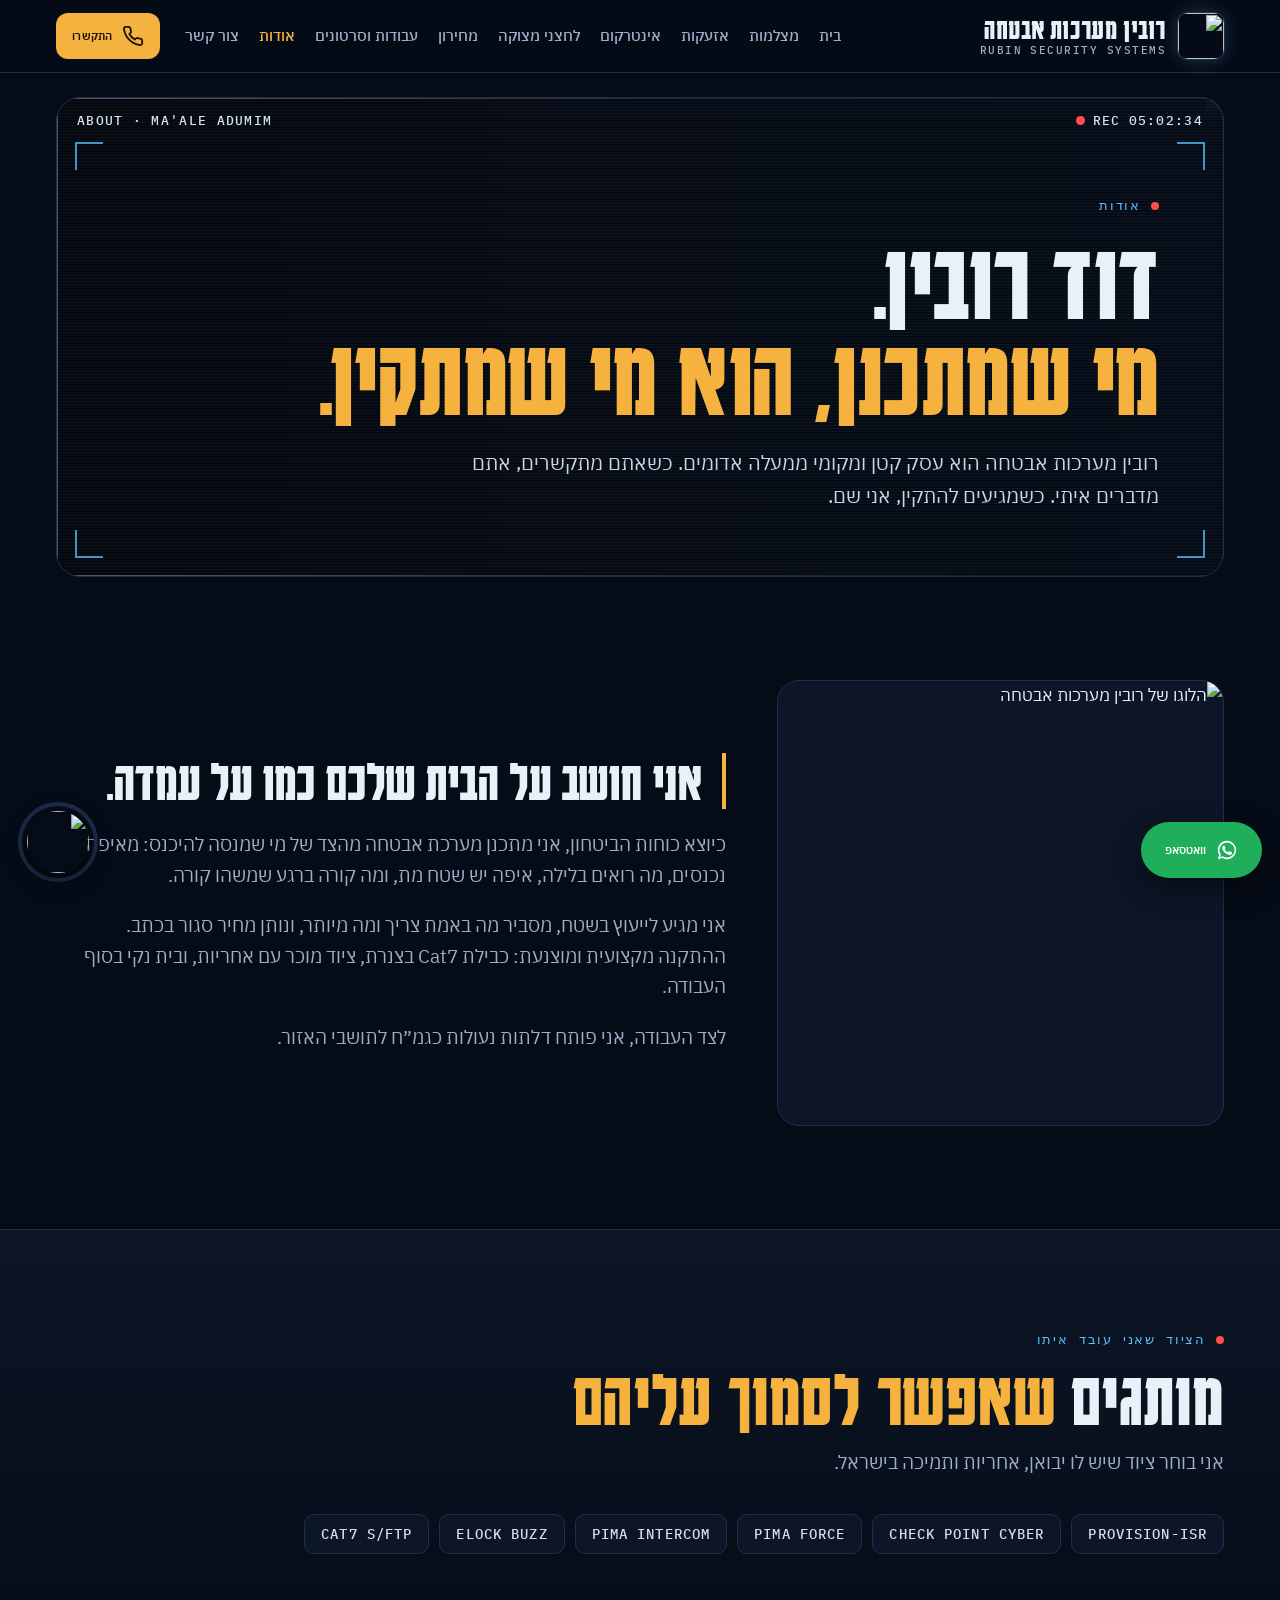
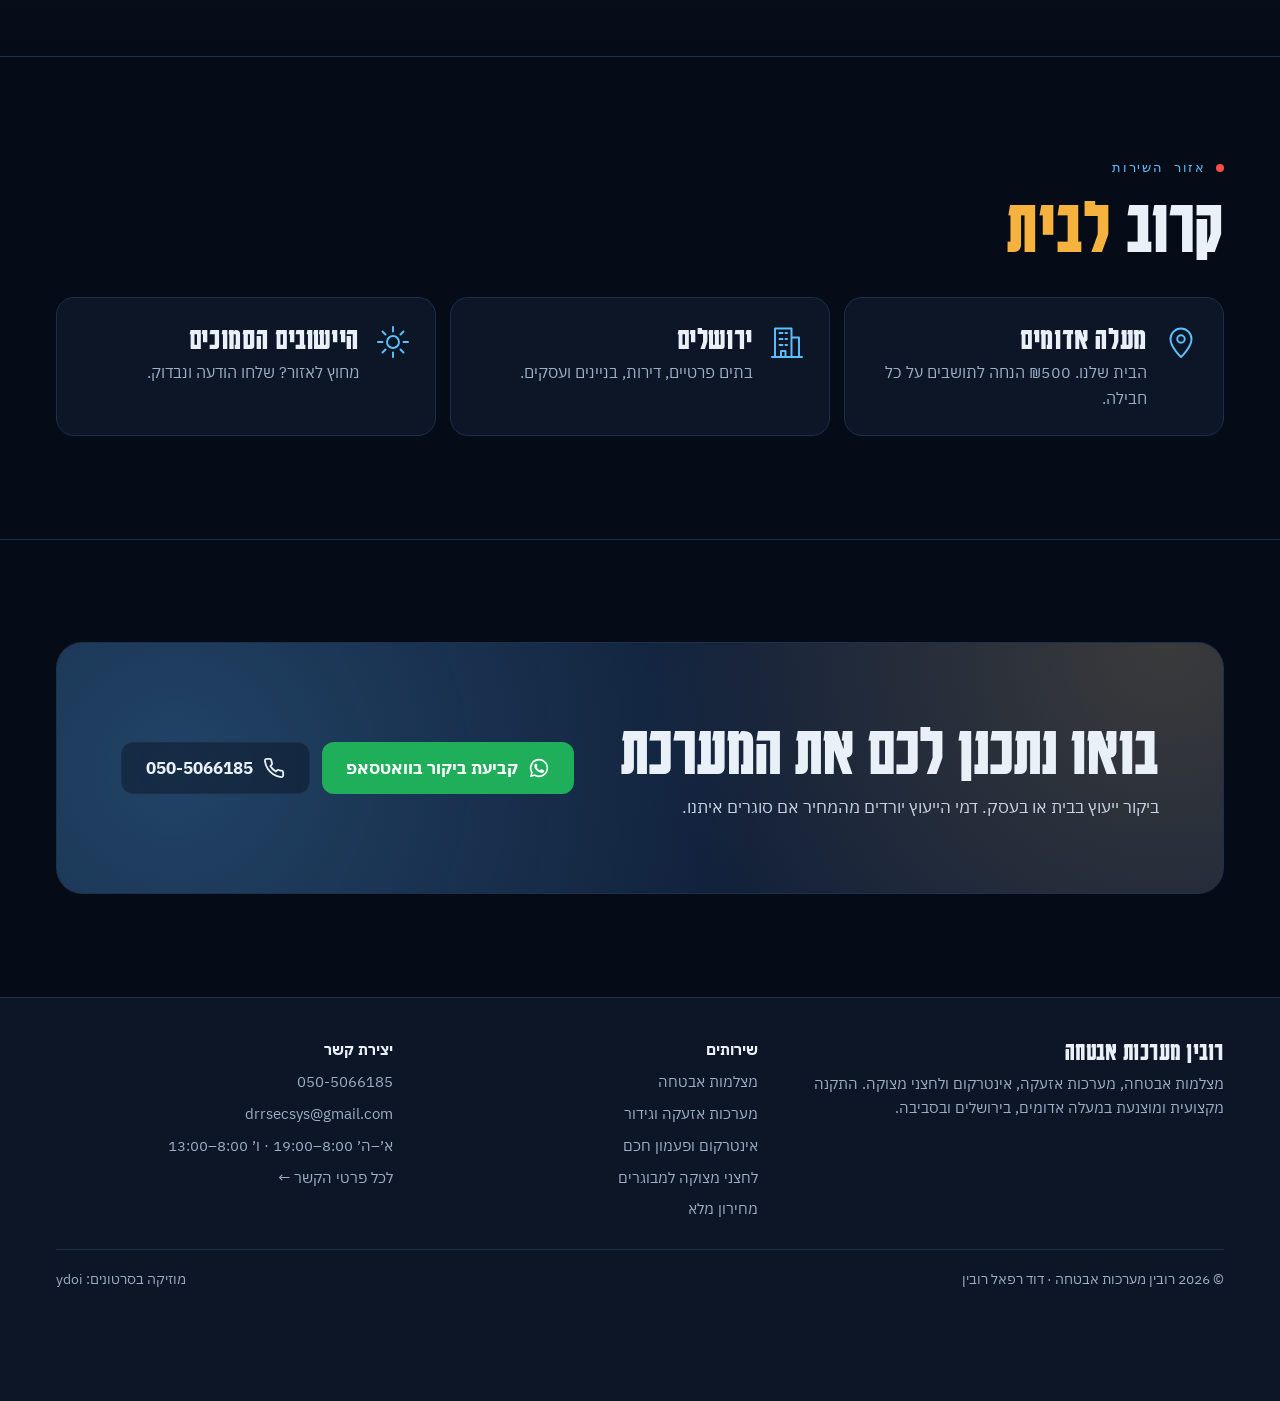
==== about.html @ 1e8c10e2 "New full website: 9 pages" ====
<!doctype html>
<html lang="he" dir="rtl">
<head>
<meta charset="utf-8">
<meta name="viewport" content="width=device-width,initial-scale=1,viewport-fit=cover">
<title>אודות | רובין מערכות אבטחה</title>
<meta name="claude:viewport-fit-sides" content="cover">
<meta name="description" content="דוד רפאל רובין, יוצא כוחות הביטחון, מתכנן ומתקין מערכות אבטחה במעלה אדומים, בירושלים ובסביבה. התקנה מקצועית ומוצנעת עם ציוד Provision-ISR ו־PIMA.">
<link rel="canonical" href="https://rubinsecuritysystems.com/about.html">
<link rel="icon" href="media/logo.jpg" type="image/jpeg"><link rel="apple-touch-icon" href="media/logo.jpg">
<meta name="theme-color" content="#060C17">
<meta property="og:type" content="website"><meta property="og:locale" content="he_IL"><meta property="og:site_name" content="רובין מערכות אבטחה">
<meta property="og:title" content="אודות | רובין מערכות אבטחה"><meta property="og:description" content="דוד רפאל רובין, יוצא כוחות הביטחון, מתכנן ומתקין מערכות אבטחה במעלה אדומים, בירושלים ובסביבה. התקנה מקצועית ומוצנעת עם ציוד Provision-ISR ו־PIMA."><meta property="og:url" content="https://rubinsecuritysystems.com/about.html"><meta property="og:image" content="https://rubinsecuritysystems.com/media/logo.jpg">

<link rel="preconnect" href="https://fonts.googleapis.com"><link rel="preconnect" href="https://fonts.gstatic.com" crossorigin><link rel="stylesheet" href="https://fonts.googleapis.com/css2?family=Karantina:wght@400;700&family=IBM+Plex+Sans+Hebrew:wght@400;500;700&family=IBM+Plex+Mono:wght@500&display=swap">
<link rel="stylesheet" href="style.css">
</head>
<body>
<svg width="0" height="0" style="position:absolute" aria-hidden="true"><defs>
<symbol id="i-wa" viewBox="0 0 24 24"><path fill="currentColor" d="M12 2a10 10 0 0 0-8.6 15.1L2 22l5-1.3A10 10 0 1 0 12 2zm0 18.2a8.2 8.2 0 0 1-4.2-1.2l-.3-.2-3 .8.8-2.9-.2-.3A8.2 8.2 0 1 1 12 20.2zm4.5-6.1c-.2-.1-1.5-.7-1.7-.8s-.4-.1-.6.1-.7.8-.8 1-.3.2-.5.1a6.7 6.7 0 0 1-3.3-2.9c-.3-.4.2-.4.7-1.4a.5.5 0 0 0 0-.5l-.8-1.9c-.2-.5-.4-.4-.6-.4h-.5a1 1 0 0 0-.7.3 3 3 0 0 0-.9 2.2 5.2 5.2 0 0 0 1.1 2.8 11.9 11.9 0 0 0 4.6 4c1.7.7 2.4.8 3.2.7a2.8 2.8 0 0 0 1.8-1.3 2.3 2.3 0 0 0 .2-1.3c-.1-.1-.2-.2-.5-.3z"/></symbol>
<symbol id="i-phone" viewBox="0 0 24 24"><path fill="none" stroke="currentColor" stroke-width="2" stroke-linecap="round" stroke-linejoin="round" d="M22 16.9v3a2 2 0 0 1-2.2 2 19.8 19.8 0 0 1-8.6-3.1 19.5 19.5 0 0 1-6-6A19.8 19.8 0 0 1 2.1 4.2 2 2 0 0 1 4.1 2h3a2 2 0 0 1 2 1.7c.1 1 .4 1.9.7 2.8a2 2 0 0 1-.5 2.1L8 9.9a16 16 0 0 0 6 6l1.3-1.3a2 2 0 0 1 2.1-.4c.9.3 1.8.6 2.8.7a2 2 0 0 1 1.7 2z"/></symbol>
<symbol id="i-menu" viewBox="0 0 24 24"><path fill="none" stroke="currentColor" stroke-width="2.2" stroke-linecap="round" d="M4 7h16M4 12h16M4 17h16"/></symbol>
<symbol id="i-play" viewBox="0 0 24 24"><path fill="currentColor" d="M7 4.5v15a1 1 0 0 0 1.5.9l12-7.5a1 1 0 0 0 0-1.7l-12-7.5A1 1 0 0 0 7 4.5z"/></symbol>
<symbol id="i-cam" viewBox="0 0 48 48"><g fill="none" stroke="currentColor" stroke-width="2.6" stroke-linecap="round" stroke-linejoin="round"><path d="M6 14l26-7 3 11-26 7z"/><circle cx="29" cy="13" r="3"/><path d="M15 23l3 9h-8M10 32v8"/><path d="M35 16l7-2v8l-6 1"/></g></symbol>
<symbol id="i-alarm" viewBox="0 0 48 48"><g fill="none" stroke="currentColor" stroke-width="2.6" stroke-linecap="round" stroke-linejoin="round"><path d="M24 5l15 6v10c0 9-6.5 16-15 20-8.5-4-15-11-15-20V11z"/><path d="M24 16v10"/><circle cx="24" cy="32" r="1.3" fill="currentColor"/></g></symbol>
<symbol id="i-intercom" viewBox="0 0 48 48"><g fill="none" stroke="currentColor" stroke-width="2.6" stroke-linecap="round" stroke-linejoin="round"><rect x="12" y="5" width="24" height="38" rx="4"/><circle cx="24" cy="16" r="5"/><path d="M18 30h12M18 35h12"/></g></symbol>
<symbol id="i-heart" viewBox="0 0 48 48"><g fill="none" stroke="currentColor" stroke-width="2.6" stroke-linecap="round" stroke-linejoin="round"><path d="M24 42s-15-8.5-15-20a8 8 0 0 1 15-4 8 8 0 0 1 15 4c0 11.5-15 20-15 20z"/><path d="M12 25h7l3-5 4 9 3-4h7"/></g></symbol>
<symbol id="i-lock" viewBox="0 0 48 48"><g fill="none" stroke="currentColor" stroke-width="2.6" stroke-linecap="round" stroke-linejoin="round"><rect x="9" y="21" width="30" height="22" rx="4"/><path d="M15 21v-6a9 9 0 0 1 18 0v6"/><circle cx="24" cy="31" r="3"/><path d="M24 34v4"/></g></symbol>
<symbol id="i-rack" viewBox="0 0 48 48"><g fill="none" stroke="currentColor" stroke-width="2.6" stroke-linecap="round" stroke-linejoin="round"><rect x="8" y="5" width="32" height="38" rx="3"/><path d="M8 17h32M8 29h32"/><circle cx="14" cy="11" r="1.4" fill="currentColor"/><circle cx="14" cy="23" r="1.4" fill="currentColor"/><path d="M20 11h14M20 23h14M14 36h20"/></g></symbol>
<symbol id="i-bolt" viewBox="0 0 48 48"><g fill="none" stroke="currentColor" stroke-width="2.6" stroke-linecap="round" stroke-linejoin="round"><rect x="7" y="12" width="34" height="26" rx="4"/><path d="M26 16l-6 10h8l-6 10"/></g></symbol>
<symbol id="i-watch" viewBox="0 0 48 48"><g fill="none" stroke="currentColor" stroke-width="2.6" stroke-linecap="round" stroke-linejoin="round"><rect x="13" y="13" width="22" height="22" rx="6"/><path d="M17 13l2-9h10l2 9M17 35l2 9h10l2-9"/><circle cx="24" cy="24" r="4" fill="currentColor"/></g></symbol>
<symbol id="i-btn" viewBox="0 0 48 48"><g fill="none" stroke="currentColor" stroke-width="2.6" stroke-linecap="round"><circle cx="24" cy="24" r="18"/><circle cx="24" cy="24" r="9" fill="currentColor"/></g></symbol>
<symbol id="i-check" viewBox="0 0 48 48"><g fill="none" stroke="currentColor" stroke-width="2.6" stroke-linecap="round" stroke-linejoin="round"><path d="M24 5l15 6v10c0 9-6.5 16-15 20-8.5-4-15-11-15-20V11z"/><path d="M17 24l5 5 9-10"/></g></symbol>
<symbol id="i-cable" viewBox="0 0 48 48"><g fill="none" stroke="currentColor" stroke-width="2.6" stroke-linecap="round" stroke-linejoin="round"><path d="M6 36c10 0 8-24 18-24s8 24 18 24"/><rect x="2" y="32" width="8" height="8" rx="1.5"/><rect x="38" y="32" width="8" height="8" rx="1.5"/></g></symbol>
<symbol id="i-eye" viewBox="0 0 48 48"><g fill="none" stroke="currentColor" stroke-width="2.6" stroke-linecap="round" stroke-linejoin="round"><path d="M3 24s8-14 21-14 21 14 21 14-8 14-21 14S3 24 3 24z"/><circle cx="24" cy="24" r="6"/></g></symbol>
<symbol id="i-sun" viewBox="0 0 48 48"><g fill="none" stroke="currentColor" stroke-width="2.6" stroke-linecap="round" stroke-linejoin="round"><circle cx="24" cy="24" r="8"/><path d="M24 4v6M24 38v6M4 24h6M38 24h6M10 10l4 4M34 34l4 4M10 38l4-4M34 14l4-4"/></g></symbol>
<symbol id="i-beam" viewBox="0 0 48 48"><g fill="none" stroke="currentColor" stroke-width="2.6" stroke-linecap="round" stroke-linejoin="round"><rect x="4" y="10" width="8" height="28" rx="2"/><rect x="36" y="10" width="8" height="28" rx="2"/><path d="M12 18h24M12 30h24" stroke-dasharray="3 4"/></g></symbol>
<symbol id="i-phoneapp" viewBox="0 0 48 48"><g fill="none" stroke="currentColor" stroke-width="2.6" stroke-linecap="round" stroke-linejoin="round"><rect x="13" y="4" width="22" height="40" rx="4"/><path d="M21 38h6"/><path d="M18 14h12v10H18z"/></g></symbol>
<symbol id="i-building" viewBox="0 0 48 48"><g fill="none" stroke="currentColor" stroke-width="2.6" stroke-linecap="round" stroke-linejoin="round"><path d="M8 44V6h22v38M30 18h10v26M4 44h40"/><path d="M14 12h4M22 12h2M14 20h4M22 20h2M14 28h4M22 28h2M16 44v-8h6v8"/></g></symbol>
<symbol id="i-tag" viewBox="0 0 48 48"><g fill="none" stroke="currentColor" stroke-width="2.6" stroke-linecap="round" stroke-linejoin="round"><path d="M42 26L26 42 6 22V6h16z"/><circle cx="15" cy="15" r="3"/></g></symbol>
<symbol id="i-pin" viewBox="0 0 48 48"><g fill="none" stroke="currentColor" stroke-width="2.6" stroke-linecap="round" stroke-linejoin="round"><path d="M24 44s14-13 14-24a14 14 0 0 0-28 0c0 11 14 24 14 24z"/><circle cx="24" cy="20" r="5"/></g></symbol>
</defs></svg>
<header class="top">
  <div class="wrap">
    <a class="brand" href="index.html" aria-label="רובין מערכות אבטחה, לדף הבית">
      <img src="media/logo.jpg" alt="" width="46" height="46">
      <span><b>רובין מערכות אבטחה</b><small>RUBIN SECURITY SYSTEMS</small></span>
    </a>
    <nav class="nav" aria-label="ניווט ראשי"><a href="index.html">בית</a><a href="cameras.html">מצלמות</a><a href="alarms.html">אזעקות</a><a href="intercom.html">אינטרקום</a><a href="elderly.html">לחצני מצוקה</a><a href="prices.html">מחירון</a><a href="gallery.html">עבודות וסרטונים</a><a href="about.html" aria-current="page">אודות</a><a href="contact.html">צור קשר</a></nav>
    <a class="btn btn-amber call" href="tel:+972505066185" aria-label="התקשרו 050-5066185"><svg aria-hidden="true"><use href="#i-phone"/></svg><span class="lbl">התקשרו</span> <span class="num ltr">050-5066185</span></a>
    <button type="button" class="menu-btn" id="menuBtn" aria-label="תפריט" aria-expanded="false" aria-controls="drawer"><svg aria-hidden="true"><use href="#i-menu"/></svg></button>
  </div>
</header>
<div class="drawer" id="drawer" hidden>
  <nav class="sheet" aria-label="תפריט">
    <button type="button" class="x" aria-label="סגירת התפריט">×</button>
    <a href="index.html">בית</a><a href="cameras.html">מצלמות</a><a href="alarms.html">אזעקות</a><a href="intercom.html">אינטרקום</a><a href="elderly.html">לחצני מצוקה</a><a href="prices.html">מחירון</a><a href="gallery.html">עבודות וסרטונים</a><a href="about.html" aria-current="page">אודות</a><a href="contact.html">צור קשר</a>
    <a class="btn btn-wa" href="https://wa.me/972505066185?text=%D7%A9%D7%9C%D7%95%D7%9D%20%D7%93%D7%95%D7%93%2C%20%D7%90%D7%A9%D7%9E%D7%97%20%D7%9C%D7%99%D7%99%D7%A2%D7%95%D7%A5%20%D7%9C%D7%92%D7%91%D7%99%20%D7%9E%D7%A2%D7%A8%D7%9B%D7%AA%20%D7%90%D7%91%D7%98%D7%97%D7%94" target="_blank" rel="noopener"><svg aria-hidden="true"><use href="#i-wa"/></svg>ייעוץ בוואטסאפ</a>
  </nav>
</div>
<main id="top">
<section class="hero page-hero"><div class="wrap"><div class="feed"><img class="bg" src="media/syn-yard-2.jpg" alt="" aria-hidden="true">
<div class="osd" aria-hidden="true"><span>ABOUT · MA'ALE ADUMIM</span><span class="r"><i></i>REC <span class="clock">--:--:--</span></span></div>
<span class="corner c1" aria-hidden="true"></span><span class="corner c2" aria-hidden="true"></span><span class="corner c3" aria-hidden="true"></span><span class="corner c4" aria-hidden="true"></span>
<div class="hero-in"><div>
<div class="eyebrow">אודות</div>
<h1 style="margin-top:18px">דוד רובין.<br><span>מי שמתכנן, הוא מי שמתקין.</span></h1>
<p class="lead">רובין מערכות אבטחה הוא עסק קטן ומקומי ממעלה אדומים. כשאתם מתקשרים, אתם מדברים איתי. כשמגיעים להתקין, אני שם.</p>
</div></div></div></div></section>
<section class="band"><div class="wrap split">
<div class="portrait"><img src="media/logo.jpg" alt="הלוגו של רובין מערכות אבטחה"></div>
<div class="head" style="margin:0;gap:20px">
<p class="quote">אני חושב על הבית שלכם כמו על עמדה.</p>
<p class="lead">כיוצא כוחות הביטחון, אני מתכנן מערכת אבטחה מהצד של מי שמנסה להיכנס: מאיפה נכנסים, מה רואים בלילה, איפה יש שטח מת, ומה קורה ברגע שמשהו קורה.</p>
<p class="lead">אני מגיע לייעוץ בשטח, מסביר מה באמת צריך ומה מיותר, ונותן מחיר סגור בכתב. ההתקנה מקצועית ומוצנעת: כבילת Cat7 בצנרת, ציוד מוכר עם אחריות, ובית נקי בסוף העבודה.</p>
<p class="lead">לצד העבודה, אני פותח דלתות נעולות כגמ״ח לתושבי האזור.</p>
</div>
</div></section>
<section class="band alt"><div class="wrap">
<div class="head"><div class="eyebrow">הציוד שאני עובד איתו</div><h2 class="h2">מותגים <em>שאפשר לסמוך עליהם</em></h2><p class="lead">אני בוחר ציוד שיש לו יבואן, אחריות ותמיכה בישראל.</p></div>
<div class="brands"><span>PROVISION-ISR</span><span>CHECK POINT CYBER</span><span>PIMA FORCE</span><span>PIMA INTERCOM</span><span>ELOCK BUZZ</span><span>CAT7 S/FTP</span></div>
</div></section>
<section class="band"><div class="wrap">
<div class="head"><div class="eyebrow">אזור השירות</div><h2 class="h2">קרוב <em>לבית</em></h2></div>
<div class="why three">
  <div><svg aria-hidden="true"><use href="#i-pin"/></svg><span><h3>מעלה אדומים</h3><p>הבית שלנו. ₪500 הנחה לתושבים על כל חבילה.</p></span></div>
  <div><svg aria-hidden="true"><use href="#i-building"/></svg><span><h3>ירושלים</h3><p>בתים פרטיים, דירות, בניינים ועסקים.</p></span></div>
  <div><svg aria-hidden="true"><use href="#i-sun"/></svg><span><h3>היישובים הסמוכים</h3><p>מחוץ לאזור? שלחו הודעה ונבדוק.</p></span></div>
</div>
</div></section>
<section class="band"><div class="wrap"><div class="cta-band"><div><h2>בואו נתכנן לכם את המערכת</h2><p>ביקור ייעוץ בבית או בעסק. דמי הייעוץ יורדים מהמחיר אם סוגרים איתנו.</p></div>
<div class="ctas"><a class="btn btn-wa" href="https://wa.me/972505066185?text=%D7%A9%D7%9C%D7%95%D7%9D%20%D7%93%D7%95%D7%93%2C%20%D7%90%D7%A9%D7%9E%D7%97%20%D7%9C%D7%A7%D7%91%D7%95%D7%A2%20%D7%91%D7%99%D7%A7%D7%95%D7%A8%20%D7%99%D7%99%D7%A2%D7%95%D7%A5" target="_blank" rel="noopener"><svg aria-hidden="true"><use href="#i-wa"/></svg>קביעת ביקור בוואטסאפ</a>
<a class="btn btn-ghost" href="tel:+972505066185"><svg aria-hidden="true"><use href="#i-phone"/></svg><span class="ltr">050-5066185</span></a></div></div></div></section>
</main>
<footer>
  <div class="wrap">
    <div class="cols">
      <div><b>רובין מערכות אבטחה</b><span>מצלמות אבטחה, מערכות אזעקה, אינטרקום ולחצני מצוקה. התקנה מקצועית ומוצנעת במעלה אדומים, בירושלים ובסביבה.</span></div>
      <div><span style="color:var(--ink);font-weight:700">שירותים</span><a href="cameras.html">מצלמות אבטחה</a><a href="alarms.html">מערכות אזעקה וגידור</a><a href="intercom.html">אינטרקום ופעמון חכם</a><a href="elderly.html">לחצני מצוקה למבוגרים</a><a href="prices.html">מחירון מלא</a></div>
      <div><span style="color:var(--ink);font-weight:700">יצירת קשר</span><span class="ltr" style="text-align:right">050-5066185</span><span class="ltr" style="text-align:right">drrsecsys@gmail.com</span><span>א׳–ה׳ 8:00–19:00 · ו׳ 8:00–13:00</span><a href="contact.html">לכל פרטי הקשר ←</a></div>
    </div>
    <div class="legal"><span>© <span class="yr">2026</span> רובין מערכות אבטחה · דוד רפאל רובין</span><span>מוזיקה בסרטונים: ydoi</span></div>
  </div>
</footer>
<button type="button" class="badge" id="badge" aria-label="חזרה לראש הדף">
  <svg class="prog" viewBox="0 0 80 80" aria-hidden="true"><circle class="trk" cx="40" cy="40" r="38"/><circle class="fill" id="progfill" cx="40" cy="40" r="38"/></svg>
  <img src="media/logo.jpg" alt="">
</button>
<a class="btn btn-wa wa-float" href="https://wa.me/972505066185" target="_blank" rel="noopener" aria-label="וואטסאפ"><svg aria-hidden="true"><use href="#i-wa"/></svg><span class="lbl">וואטסאפ</span></a>
<dialog class="lb" id="lb"><button type="button" class="x" id="lbx" aria-label="סגירה">×</button><div id="lbbody"></div><p id="lbcap"></p></dialog>
<script src="site.js"></script>
</body>
</html>
---- style.css ----
/* Rubin Security Systems — "night watch" identity.
   Layout: every page opens on a camera feed (OSD overlay, REC, live clock), then one 1200px column of bands.
   Colors come from the flyers and logo: deep navy, amber for prices and calls to action, the logo's cyan glow for camera/OSD detail.
   Deliberately single-theme (night). */
:root{
  --night:#060C17; --panel:#0C1626; --panel-2:#11203A; --line:#1E2F4C; --ink:#EAF0F8; --muted:#9DAEC7;
  --amber:#F5B23E; --amber-ink:#1A1206; --sig:#5BC0FF; --rec:#FF4D4D; --wa:#1FAF5A;
  --display:"Karantina","IBM Plex Sans Hebrew",Arial,sans-serif;
  --body:"IBM Plex Sans Hebrew",Arial,sans-serif;
  --mono:"IBM Plex Mono",ui-monospace,Menlo,Consolas,monospace;
  --wrap:1200px;
  color-scheme:dark;
}
*{box-sizing:border-box}
html{scroll-behavior:smooth;scroll-padding-top:calc(80px + env(safe-area-inset-top,0px));background:var(--night)}
body{background:var(--night);color:var(--ink);font:17px/1.65 var(--body);margin:0;overflow-x:hidden}
img,video{max-width:100%;display:block}
a{color:var(--amber)}
h1,h2,h3{margin:0;text-wrap:balance;font-weight:700}
p{margin:0}
:focus-visible{outline:3px solid var(--amber);outline-offset:3px;border-radius:6px}
.wrap{max-width:var(--wrap);margin:0 auto;padding-left:max(16px,env(safe-area-inset-left,0px));padding-right:max(16px,env(safe-area-inset-right,0px))}
.ltr{direction:ltr;unicode-bidi:isolate}

/* type */
.eyebrow{font:500 13px/1.2 var(--mono);letter-spacing:.14em;color:var(--sig);text-transform:uppercase;display:flex;gap:10px;align-items:center}
.eyebrow::before{content:"";width:8px;height:8px;flex:none;border-radius:50%;background:var(--rec);animation:rec 1.6s infinite}
@keyframes rec{0%{box-shadow:0 0 0 0 rgba(255,77,77,.7)}70%{box-shadow:0 0 0 8px rgba(255,77,77,0)}100%{box-shadow:0 0 0 0 rgba(255,77,77,0)}}
.h2{font:700 clamp(46px,7vw,78px)/.92 var(--display);letter-spacing:.01em}
.h2 em{font-style:normal;color:var(--amber)}
.lead{color:var(--muted);font-size:18.5px;max-width:62ch}
.band{padding-block:clamp(60px,8vw,104px)}
.band.alt{background:linear-gradient(180deg,var(--panel) 0%,var(--night) 100%)}
.band + .band{border-top:1px solid var(--line)}
.head{display:flex;flex-direction:column;gap:14px;margin-bottom:36px}
.head.row{flex-direction:row;flex-wrap:wrap;justify-content:space-between;align-items:flex-end;gap:18px}
.head.row > div{display:flex;flex-direction:column;gap:14px;min-width:0}

/* buttons */
.btn{display:inline-flex;align-items:center;justify-content:center;gap:10px;min-height:52px;padding:0 24px;border-radius:12px;font:700 17px/1 var(--body);text-decoration:none;border:0;cursor:pointer;white-space:nowrap;transition:filter .2s,transform .2s,border-color .2s,color .2s}
.btn svg{width:22px;height:22px;flex:none}
.btn:hover{transform:translateY(-1px)}
.btn-amber{background:var(--amber);color:var(--amber-ink)}
.btn-amber:hover,.btn-wa:hover{filter:brightness(1.08)}
.btn-wa{background:var(--wa);color:#fff}
.btn-ghost{background:rgba(6,12,23,.4);color:var(--ink);border:1.5px solid var(--line)}
.btn-ghost:hover{border-color:var(--amber);color:var(--amber)}
.ctas{display:flex;flex-wrap:wrap;gap:12px}

/* header */
body::before{content:"";position:fixed;inset:0 0 auto;height:env(safe-area-inset-top,0px);z-index:60;background:var(--night)}
.top{position:sticky;top:env(safe-area-inset-top,0px);z-index:50;background:rgba(6,12,23,.86);backdrop-filter:blur(12px);-webkit-backdrop-filter:blur(12px);border-bottom:1px solid var(--line)}
.top .wrap{display:flex;align-items:center;gap:16px;min-height:72px}
.brand{display:flex;align-items:center;gap:12px;text-decoration:none;color:var(--ink);flex:none}
.brand img{width:46px;height:46px;border-radius:10px;object-fit:cover;box-shadow:0 0 0 1px var(--line),0 0 18px rgba(91,192,255,.25)}
.brand b{font:700 30px/1 var(--display);letter-spacing:.02em;display:block}
.brand small{display:block;font:500 10.5px/1.3 var(--mono);color:var(--muted);letter-spacing:.14em}
.nav{display:flex;gap:2px;margin-inline-start:auto}
.nav a{color:var(--muted);text-decoration:none;font-weight:500;font-size:15.5px;padding:8px 11px;border-radius:8px;white-space:nowrap}
.nav a:hover{color:var(--ink);background:var(--panel)}
.nav a[aria-current="page"]{color:var(--amber)}
.top .call{min-height:46px;padding:0 16px;font-size:16px}
.menu-btn{display:none;width:46px;height:46px;border-radius:10px;border:1.5px solid var(--line);background:var(--panel);color:var(--ink);cursor:pointer;align-items:center;justify-content:center}
.menu-btn svg{width:22px;height:22px}
@media (max-width:1440px){.top .call .num{display:none}.nav a{padding:8px 9px;font-size:15px}}
@media (max-width:1240px){.nav{display:none}.top .call{margin-inline-start:auto}.menu-btn{display:inline-flex}.top .call .num{display:inline}}
@media (max-width:560px){.brand{flex:1 1 auto;min-width:0}.brand small{display:none}.brand b{font-size:23px}.brand img{width:40px;height:40px}.top .wrap{gap:10px}.top .call .lbl,.top .call .num{display:none}.top .call{width:46px;padding:0;flex:none}.menu-btn{flex:none}}
.drawer{position:fixed;inset:0;z-index:80;background:rgba(3,6,12,.75);display:flex;justify-content:flex-start}
.drawer[hidden]{display:none!important}
.drawer .sheet{width:min(340px,86vw);height:100%;background:var(--panel);border-inline-end:1px solid var(--line);padding:calc(18px + env(safe-area-inset-top,0px)) 20px calc(24px + env(safe-area-inset-bottom,0px));padding-inline-start:max(20px,env(safe-area-inset-right,0px));display:flex;flex-direction:column;gap:6px;overflow-y:auto}
.drawer .sheet a{color:var(--ink);text-decoration:none;font:700 30px/1.15 var(--display);padding:8px 4px;border-bottom:1px solid var(--line)}
.drawer .sheet a[aria-current="page"]{color:var(--amber)}
.drawer .x{align-self:flex-start;width:44px;height:44px;border-radius:50%;border:1px solid var(--line);background:transparent;color:var(--ink);font-size:24px;cursor:pointer;margin-bottom:8px}
.drawer .btn{margin-top:14px;font-size:17px}

/* camera feed frame (hero) */
.feed{position:relative;border-radius:24px;overflow:hidden;border:1px solid var(--line);background:#03070D;isolation:isolate}
.feed .bg{position:absolute;inset:0;width:100%;height:100%;object-fit:cover;z-index:-2;opacity:.55}
.feed::before{content:"";position:absolute;inset:0;z-index:-1;background:
  repeating-linear-gradient(0deg,rgba(255,255,255,.035) 0 1px,transparent 1px 3px),
  linear-gradient(270deg,rgba(6,12,23,.96) 0%,rgba(6,12,23,.80) 45%,rgba(6,12,23,.25) 100%)}
.osd{position:absolute;inset:16px 20px auto;display:flex;justify-content:space-between;gap:12px;font:500 13px/1 var(--mono);letter-spacing:.1em;color:#D7E3F0;direction:ltr;pointer-events:none}
.osd .r{display:flex;gap:8px;align-items:center}
.osd .r i{width:9px;height:9px;border-radius:50%;background:var(--rec);animation:blink 1s steps(2) infinite}
@keyframes blink{50%{opacity:.15}}
.corner{position:absolute;width:28px;height:28px;border-color:rgba(91,192,255,.75);border-style:solid;pointer-events:none}
.c1{top:44px;left:18px;border-width:2px 0 0 2px}.c2{top:44px;right:18px;border-width:2px 2px 0 0}
.c3{bottom:18px;left:18px;border-width:0 0 2px 2px}.c4{bottom:18px;right:18px;border-width:0 2px 2px 0}
.hero{padding-block:24px 0}
.hero-in{display:grid;grid-template-columns:minmax(0,1.4fr) minmax(0,.6fr);gap:32px;align-items:center;padding:clamp(76px,9vw,120px) clamp(22px,5vw,68px) clamp(48px,6vw,80px)}
.hero h1{font:700 clamp(64px,10.5vw,138px)/.86 var(--display);letter-spacing:.005em}
.hero h1 span{color:var(--amber)}
.hero .lead{font-size:clamp(17px,2vw,20px);color:#CAD6E5;margin-top:22px}
.hero .ctas{margin-top:30px}
.chips{display:flex;flex-wrap:wrap;gap:8px;margin-top:26px}
.chip{display:inline-flex;align-items:center;gap:8px;border:1px solid var(--line);background:rgba(12,22,38,.82);border-radius:999px;padding:7px 14px;font-size:14.5px;color:#D9E3EF}
.chip b{color:var(--amber);font-weight:700}
.page-hero .hero-in{grid-template-columns:minmax(0,1fr);padding-block:clamp(70px,8vw,100px) clamp(40px,5vw,64px)}
.page-hero h1{font-size:clamp(58px,9vw,112px)}

/* emblem */
.emblem{position:relative;justify-self:center;width:min(300px,100%);aspect-ratio:1}
.emblem img{position:absolute;inset:13%;width:74%;height:74%;border-radius:22%;object-fit:cover;box-shadow:0 0 0 2px rgba(91,192,255,.45),0 0 60px rgba(91,192,255,.35),0 24px 60px rgba(0,0,0,.6)}
.emblem .ring{position:absolute;inset:0;border-radius:50%;border:2px solid rgba(91,192,255,.45);animation:ping 3s 1.2s ease-out infinite}
.emblem .ring.b{animation-delay:2.2s}
.emblem .sweep{position:absolute;inset:3%;border-radius:50%;background:conic-gradient(from 0deg,rgba(91,192,255,0) 0deg,rgba(91,192,255,0) 300deg,rgba(91,192,255,.6) 360deg);-webkit-mask:radial-gradient(circle,transparent 64%,#000 65%,#000 71%,transparent 72%);mask:radial-gradient(circle,transparent 64%,#000 65%,#000 71%,transparent 72%);animation:spin 3.2s linear infinite}
@keyframes ping{0%{transform:scale(.78);opacity:.9}100%{transform:scale(1.15);opacity:0}}
@keyframes spin{to{transform:rotate(360deg)}}
@media (max-width:860px){.hero-in{grid-template-columns:1fr}.emblem{width:180px;grid-row:1;justify-self:start}}

/* trust strip */
.trust{display:grid;grid-template-columns:repeat(4,minmax(0,1fr));gap:1px;background:var(--line);border:1px solid var(--line);border-radius:18px;overflow:hidden;margin-top:18px}
.trust div{background:var(--panel);padding:20px 22px;display:flex;flex-direction:column;gap:4px;min-width:0}
.trust b{font:700 34px/1 var(--display);color:var(--amber);letter-spacing:.02em}
.trust span{color:var(--muted);font-size:15px}
@media (max-width:820px){.trust{grid-template-columns:repeat(2,minmax(0,1fr))}}

/* service tiles with photos */
.tiles{display:grid;grid-template-columns:repeat(3,minmax(0,1fr));gap:14px}
.tile{position:relative;display:flex;flex-direction:column;justify-content:flex-end;gap:8px;min-height:340px;padding:24px;border-radius:20px;overflow:hidden;text-decoration:none;color:var(--ink);border:1px solid var(--line);background:var(--panel);isolation:isolate;min-width:0}
.tile img{position:absolute;inset:0;width:100%;height:100%;object-fit:cover;z-index:-2;transition:transform .7s,opacity .4s;opacity:.7}
.tile::before{content:"";position:absolute;inset:0;z-index:-1;background:linear-gradient(180deg,rgba(6,12,23,.05) 0%,rgba(6,12,23,.55) 45%,rgba(6,12,23,.96) 100%)}
.tile:hover img{transform:scale(1.06);opacity:.85}
.tile:hover{border-color:var(--amber)}
.tile .k{font:500 12.5px/1 var(--mono);letter-spacing:.12em;color:var(--sig)}
.tile h3{font:700 44px/.95 var(--display);letter-spacing:.02em}
.tile p{color:#C9D5E4;font-size:15.5px}
.tile .go{font-weight:700;color:var(--amber);font-size:15px}
.tile.icon{justify-content:space-between}
.tile.icon svg.big{width:64px;height:64px;color:var(--sig)}
@media (max-width:980px){.tiles{grid-template-columns:repeat(2,minmax(0,1fr))}}
@media (max-width:600px){.tiles{grid-template-columns:1fr}.tile{min-height:280px}}

/* featured film */
.film{position:relative;display:block;width:100%;border-radius:24px;overflow:hidden;border:1px solid var(--line);cursor:pointer;padding:0;background:#000;aspect-ratio:16/9;max-width:100%}
.film img{width:100%;height:100%;object-fit:cover;opacity:.75;transition:opacity .4s,transform .8s}
.film:hover img{opacity:.9;transform:scale(1.02)}
.film .play{position:absolute;inset:0;margin:auto;width:clamp(76px,10vw,112px);height:clamp(76px,10vw,112px);border-radius:50%;background:var(--amber);color:var(--amber-ink);display:grid;place-items:center;box-shadow:0 0 0 12px rgba(245,178,62,.22),0 20px 50px rgba(0,0,0,.5);animation:pulse 2.4s infinite}
.film .play svg{width:40%;height:40%;margin-inline-start:-8%}
@keyframes pulse{50%{box-shadow:0 0 0 22px rgba(245,178,62,.08),0 20px 50px rgba(0,0,0,.5)}}
.film .cap{position:absolute;inset:auto 0 0;padding:40px 24px 20px;background:linear-gradient(transparent,rgba(3,7,13,.92));text-align:start;color:var(--ink);display:flex;justify-content:space-between;gap:12px;flex-wrap:wrap;font-size:15.5px}
.film .cap b{font:700 30px/1 var(--display);letter-spacing:.02em}
.film .cap span{color:var(--muted);font-family:var(--mono);font-size:13px;letter-spacing:.08em;align-self:flex-end}
.split{display:grid;grid-template-columns:minmax(0,.8fr) minmax(0,1.2fr);gap:clamp(24px,4vw,56px);align-items:center}
.split > *{min-width:0}
@media (max-width:900px){.split{grid-template-columns:1fr}}
.ticks{list-style:none;margin:0;padding:0;display:flex;flex-direction:column;gap:10px}
.ticks li{position:relative;padding-inline-start:28px;color:#D8E1EE}
.ticks li::before{content:"";position:absolute;inset-inline-start:3px;top:9px;width:13px;height:7px;border-inline-start:2.5px solid var(--amber);border-bottom:2.5px solid var(--amber);transform:rotate(-45deg)}

/* catalog */
.bar{display:flex;flex-wrap:wrap;gap:14px 22px;align-items:flex-end;justify-content:space-between;margin-bottom:22px}
.seg{display:inline-flex;flex-wrap:wrap;gap:6px}
.seg button{appearance:none;border:1.5px solid var(--line);background:var(--panel);color:var(--muted);font:500 15.5px var(--body);padding:9px 16px;border-radius:999px;cursor:pointer;min-height:44px}
.seg button:hover{color:var(--ink)}
.seg button[aria-pressed="true"]{background:var(--amber);border-color:var(--amber);color:var(--amber-ink);font-weight:700}
.tierbox{display:flex;flex-direction:column;gap:8px}
.tierbox label{font:500 12.5px/1 var(--mono);letter-spacing:.1em;color:var(--muted)}
.tierhint{color:var(--muted);font-size:14.5px;margin:-6px 0 22px;min-height:1.6em}
.grid{display:grid;grid-template-columns:repeat(3,minmax(0,1fr));gap:16px}
@media (max-width:980px){.grid{grid-template-columns:repeat(2,minmax(0,1fr))}}
@media (max-width:640px){.grid{grid-template-columns:1fr}}
.card{position:relative;display:flex;flex-direction:column;border-radius:20px;background:var(--panel);border:1px solid var(--line);overflow:hidden;min-width:0}
.card.pick{border:2px solid var(--amber);background:var(--panel-2);box-shadow:0 20px 50px -30px rgba(245,178,62,.6)}
.card .tag{position:absolute;top:14px;inset-inline-start:14px;background:var(--amber);color:var(--amber-ink);font-weight:700;font-size:13.5px;padding:5px 12px;border-radius:999px;z-index:1}
.card .pic{aspect-ratio:16/9;background:#0A1322;overflow:hidden;border-bottom:1px solid var(--line)}
.card .pic img{width:100%;height:100%;object-fit:cover}
.card .pic.icon{display:flex;align-items:center;justify-content:center;background:radial-gradient(circle at 50% 120%,rgba(91,192,255,.22),transparent 60%),#0A1322}
.card .pic.icon svg{width:74px;height:74px;color:var(--sig)}
.card .body{display:flex;flex-direction:column;gap:12px;padding:20px 22px 22px;flex:1}
.card .cat{font:500 12.5px/1 var(--mono);letter-spacing:.1em;color:var(--sig)}
.card h3{font:700 40px/.95 var(--display);letter-spacing:.02em}
.card .sub{color:var(--muted);font-size:15px;margin-top:-6px}
.card ul{list-style:none;margin:0;padding:0;display:flex;flex-direction:column;gap:6px}
.card li{position:relative;padding-inline-start:24px;font-size:15.5px;color:#DCE4EF}
.card li::before{content:"";position:absolute;inset-inline-start:2px;top:8px;width:12px;height:7px;border-inline-start:2.5px solid var(--amber);border-bottom:2.5px solid var(--amber);transform:rotate(-45deg)}
.price{margin-top:auto;display:flex;flex-direction:column;gap:2px;padding:14px 16px;border-radius:12px;background:var(--night);border:1px solid var(--line)}
.price .from{font-size:13.5px;color:var(--muted)}
.price .val{font:700 50px/1 var(--display);color:var(--amber);letter-spacing:.02em;font-variant-numeric:tabular-nums}
.price .val.plan{font-size:36px}
.price .note{font-size:13.5px;color:var(--muted)}
.card .btn{width:100%;min-height:48px;font-size:16px}
.fine{color:var(--muted);font-size:14.5px;margin-top:22px;max-width:90ch}
.promo{display:flex;flex-wrap:wrap;gap:10px 18px;align-items:center;justify-content:space-between;border:1.5px dashed rgba(245,178,62,.6);border-radius:16px;padding:16px 20px;margin-bottom:24px;background:rgba(245,178,62,.06)}
.promo b{color:var(--amber)}

/* why / features */
.why{display:grid;grid-template-columns:repeat(2,minmax(0,1fr));gap:14px}
.why > div{display:flex;gap:16px;padding:24px;border-radius:18px;background:var(--panel);border:1px solid var(--line);min-width:0}
.why svg{width:36px;height:36px;color:var(--sig);flex:none;margin-top:2px}
.why h3{font:700 32px/1 var(--display);letter-spacing:.02em;margin-bottom:6px}
.why p{color:var(--muted);font-size:15.5px}
@media (max-width:760px){.why{grid-template-columns:1fr}}
.why.three{grid-template-columns:repeat(3,minmax(0,1fr))}
@media (max-width:980px){.why.three{grid-template-columns:1fr}}

/* gallery */
.work{display:grid;grid-template-columns:repeat(6,minmax(0,1fr));grid-auto-rows:150px;gap:10px}
.work button{position:relative;padding:0;border:0;border-radius:14px;overflow:hidden;cursor:zoom-in;background:#0A1322;grid-column:span 2;grid-row:span 2}
.work img{width:100%;height:100%;object-fit:cover;transition:transform .6s}
.work button:hover img{transform:scale(1.06)}
.work figcaption{position:absolute;inset:auto 0 0;padding:28px 12px 10px;background:linear-gradient(transparent,rgba(3,7,13,.92));font-size:13.5px;color:#E3EAF3;text-align:start}
.work .tall{grid-row:span 3}.work .short{grid-row:span 1}
@media (max-width:760px){.work{grid-template-columns:repeat(2,minmax(0,1fr));grid-auto-rows:130px}.work button{grid-column:span 1;grid-row:span 2}.work .tall{grid-row:span 2}.work .short{grid-row:span 2}}
dialog.lb{border:0;padding:0;background:transparent;max-width:min(94vw,1100px);max-height:92vh;overflow:visible}
dialog.lb::backdrop{background:rgba(2,5,10,.9)}
dialog.lb img{max-height:84vh;width:auto;margin:0 auto;border-radius:14px}
dialog.lb video{max-height:84vh;width:auto;max-width:94vw;margin:0 auto;border-radius:14px;background:#000}
dialog.lb p{color:#E3EAF3;text-align:center;margin-top:10px}
dialog.lb .x{position:absolute;top:-14px;inset-inline-end:-6px;width:46px;height:46px;border-radius:50%;border:1px solid var(--line);background:var(--panel);color:#fff;font-size:24px;cursor:pointer;z-index:2}

/* videos */
.vids{display:grid;grid-template-columns:repeat(auto-fill,minmax(190px,250px));gap:14px;justify-content:start}
.vids figure{margin:0;display:flex;flex-direction:column;gap:8px;min-width:0}
.vids video{width:100%;aspect-ratio:9/16;object-fit:cover;border-radius:16px;border:1px solid var(--line);background:#03070D}
.vids figcaption{font-size:15px;color:#DCE4EF;font-weight:500}
.vids.rail{display:flex;overflow-x:auto;scroll-snap-type:x mandatory;padding-bottom:10px;scrollbar-color:var(--line) transparent}
.vids.rail figure{flex:0 0 clamp(200px,22%,260px);scroll-snap-align:start}
.credit{color:var(--muted);font-size:13.5px;margin-top:14px}
@media (max-width:640px){.vids:not(.rail){display:flex;overflow-x:auto;scroll-snap-type:x mandatory;padding-bottom:8px}.vids figure{flex:0 0 64%;scroll-snap-align:start}}

/* process */
.steps{list-style:none;margin:0;padding:0;display:grid;grid-template-columns:repeat(4,minmax(0,1fr));gap:14px;counter-reset:s}
.steps li{counter-increment:s;padding:24px;border-radius:18px;background:var(--panel);border:1px solid var(--line);display:flex;flex-direction:column;gap:8px;position:relative}
.steps li::before{content:"שלב 0" counter(s);font:500 13px/1 var(--mono);color:var(--sig);letter-spacing:.1em}
.steps b{font:700 32px/1 var(--display);letter-spacing:.02em}
.steps span{color:var(--muted);font-size:15.5px}
@media (max-width:900px){.steps{grid-template-columns:repeat(2,minmax(0,1fr))}}
@media (max-width:520px){.steps{grid-template-columns:1fr}}

/* plan drawing */
.plan-card{background:var(--panel);border:1px solid var(--line);border-radius:20px;padding:18px;position:relative;margin:0}
.plan-card svg{display:block;width:100%;height:auto}
.plan-legend{display:flex;flex-wrap:wrap;gap:6px 16px;font-size:13.5px;color:var(--muted);margin-top:10px}
.plan-legend span{display:flex;align-items:center;gap:6px}
.lg{width:12px;height:12px;border-radius:3px;display:inline-block}
.room{fill:none;stroke:#3C5378;stroke-width:3}
.wall{stroke:#3C5378;stroke-width:1.5}
.cone{fill:rgba(91,192,255,.16)}
.cam{fill:var(--sig)}
.det{fill:var(--amber)}
.lbl{fill:var(--muted);font:600 11px var(--body)}
.door{fill:none;stroke:#3C5378;stroke-width:1.5;stroke-dasharray:3 3}
@media (prefers-reduced-motion:no-preference){.cone{animation:cone 5s ease-in-out infinite alternate}.cone.b{animation-delay:-2.5s}@keyframes cone{from{opacity:.55}to{opacity:1}}}

/* faq */
.faq{display:flex;flex-direction:column;gap:10px;max-width:900px}
.faq details{border:1px solid var(--line);border-radius:14px;background:var(--panel)}
.faq summary{cursor:pointer;padding:18px 20px;font-weight:700;font-size:17px;list-style:none;display:flex;justify-content:space-between;gap:12px}
.faq summary::-webkit-details-marker{display:none}
.faq summary::after{content:"+";color:var(--amber);font-size:24px;line-height:1}
.faq details[open] summary::after{content:"−"}
.faq details p{padding:0 20px 18px;color:var(--muted)}

/* about */
.portrait{position:relative;border-radius:22px;overflow:hidden;border:1px solid var(--line);background:var(--panel);aspect-ratio:1;max-width:100%}
.portrait img{width:100%;height:100%;object-fit:cover}
.quote{font:700 clamp(36px,5vw,56px)/1 var(--display);color:var(--ink);border-inline-start:4px solid var(--amber);padding-inline-start:20px}
.brands{display:flex;flex-wrap:wrap;gap:10px}
.brands span{font:500 14px var(--mono);letter-spacing:.08em;border:1px solid var(--line);padding:10px 16px;border-radius:10px;color:#D3DEEB;background:var(--panel)}

/* contact */
.contact{display:grid;grid-template-columns:minmax(0,1.05fr) minmax(0,.95fr);gap:18px}
.box{padding:28px;border-radius:20px;background:var(--panel);border:1px solid var(--line);display:flex;flex-direction:column;gap:16px;min-width:0}
.bignum{white-space:nowrap;font:700 clamp(46px,8vw,90px)/1 var(--display);color:var(--amber);direction:ltr;text-align:end;user-select:all;letter-spacing:.02em}
.box dl{display:grid;grid-template-columns:auto 1fr;gap:10px 18px;margin:0}
.box dt{color:var(--muted)}
.box dd{margin:0;font-weight:500;overflow-wrap:anywhere}
.area{display:flex;flex-wrap:wrap;gap:8px}
.form{display:grid;gap:14px}
.form label{display:grid;gap:6px;font-weight:700;font-size:15px}
.form input,.form select,.form textarea{font:500 17px var(--body);padding:12px 14px;border-radius:10px;border:1.5px solid var(--line);background:var(--night);color:var(--ink);width:100%}
.form textarea{min-height:100px;resize:vertical}
.form input:focus,.form select:focus,.form textarea:focus{outline:none;border-color:var(--amber)}
.row2{display:grid;grid-template-columns:1fr 1fr;gap:14px}
.err{color:#FF8A8A;font-size:14.5px;font-weight:600}
.note{font-size:14px;color:var(--muted)}
.copy{font:700 14px var(--body);padding:8px 14px;border-radius:99px;border:1.5px solid var(--line);background:transparent;color:var(--ink);cursor:pointer;align-self:flex-end}
@media (max-width:860px){.contact{grid-template-columns:1fr}.row2{grid-template-columns:1fr}}

/* closing CTA */
.cta-band{position:relative;border-radius:26px;overflow:hidden;border:1px solid var(--line);padding:clamp(36px,6vw,72px) clamp(22px,5vw,64px);isolation:isolate;display:grid;grid-template-columns:minmax(0,1fr) auto;gap:24px;align-items:center;background:var(--panel-2)}
.cta-band::before{content:"";position:absolute;inset:0;z-index:-1;background:radial-gradient(circle at 10% 50%,rgba(91,192,255,.22),transparent 55%),radial-gradient(circle at 95% 0%,rgba(245,178,62,.18),transparent 45%)}
.cta-band h2{font:700 clamp(44px,6vw,72px)/.95 var(--display)}
.cta-band p{color:#C9D5E4;margin-top:10px}
@media (max-width:820px){.cta-band{grid-template-columns:1fr}}

footer{border-top:1px solid var(--line);padding-block:40px calc(110px + env(safe-area-inset-bottom,0px));color:var(--muted);font-size:14.5px;background:var(--panel)}
footer .cols{display:grid;grid-template-columns:1.3fr 1fr 1fr;gap:28px}
footer .cols > div{display:flex;flex-direction:column;gap:8px;min-width:0}
footer b{color:var(--ink);font:700 26px/1 var(--display);letter-spacing:.02em}
footer a{color:var(--muted);text-decoration:none}
footer a:hover{color:var(--amber)}
footer .legal{margin-top:28px;padding-top:18px;border-top:1px solid var(--line);display:flex;flex-wrap:wrap;justify-content:space-between;gap:10px;font-size:13.5px}
@media (max-width:760px){footer .cols{grid-template-columns:1fr}}

/* floating */
.badge{position:fixed;z-index:70;bottom:calc(18px + env(safe-area-inset-bottom,0px));left:calc(18px + env(safe-area-inset-left,0px));width:80px;height:80px;border-radius:50%;border:0;padding:0;background:none;cursor:pointer}
.badge svg.prog{position:absolute;inset:0;transform:rotate(-90deg)}
.badge svg.prog circle{fill:none;stroke-width:4}
.badge .trk{stroke:rgba(30,47,76,.95)}
.badge .fill{stroke:var(--amber);stroke-linecap:round;stroke-dasharray:238.8;stroke-dashoffset:238.8;transition:stroke-dashoffset .15s linear}
.badge img{position:absolute;inset:9px;width:62px;height:62px;border-radius:50%;object-fit:cover;box-shadow:0 6px 20px rgba(0,0,0,.6)}
.wa-float{position:fixed;z-index:70;bottom:calc(22px + env(safe-area-inset-bottom,0px));right:calc(18px + env(safe-area-inset-right,0px));box-shadow:0 10px 30px rgba(0,0,0,.45);border-radius:999px;min-height:56px}
@media (max-width:520px){.wa-float .lbl{display:none}.wa-float{width:60px;height:60px;padding:0;border-radius:50%}.badge{width:68px;height:68px}.badge img{inset:8px;width:52px;height:52px}}

/* intro splash */
.splash{position:fixed;inset:0;z-index:100;background:#040A16;display:grid;place-items:center;transition:opacity .6s,visibility .6s}
.splash video{width:min(900px,100%);height:auto}
.splash.done{opacity:0;visibility:hidden}
.splash .skip{position:absolute;bottom:calc(24px + env(safe-area-inset-bottom,0px));left:50%;transform:translateX(-50%);font:500 13px var(--mono);letter-spacing:.12em;color:var(--muted);background:transparent;border:1px solid var(--line);border-radius:99px;padding:8px 16px;cursor:pointer}

/* reveal: visible at rest; only nudges in */
@media (prefers-reduced-motion:no-preference){
  .rv{animation:rise .8s cubic-bezier(.2,.8,.2,1) both}
  .hero h1{animation:rise 1s .15s cubic-bezier(.2,.8,.2,1) both}
  .hero .lead{animation:rise 1s .3s cubic-bezier(.2,.8,.2,1) both}
  .hero .ctas,.hero .chips{animation:rise 1s .45s cubic-bezier(.2,.8,.2,1) both}
}
@keyframes rise{from{transform:translateY(18px);opacity:.001}to{transform:none;opacity:1}}
@media (prefers-reduced-motion:reduce){*,*::before,*::after{animation:none!important;transition:none!important}html{scroll-behavior:auto}.splash{display:none}}

.split .vids{grid-template-columns:repeat(auto-fill,minmax(170px,230px))}
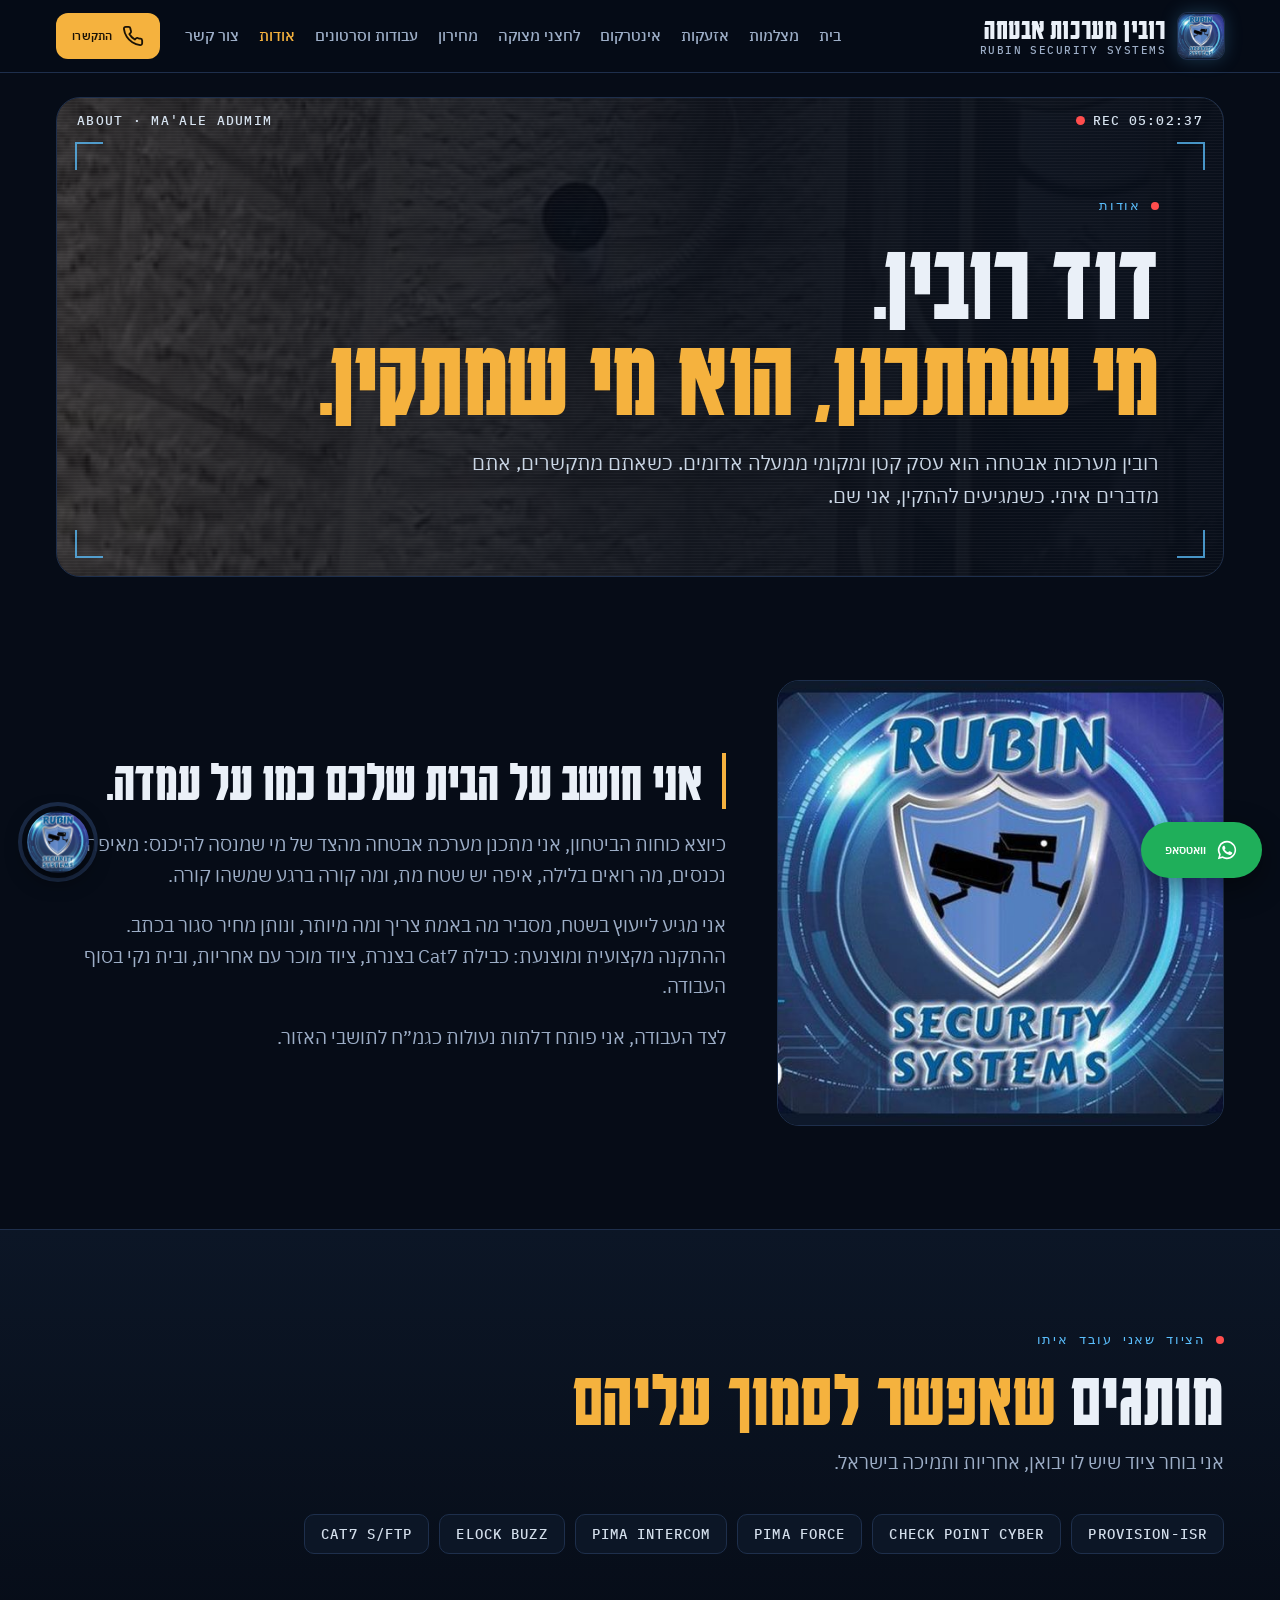
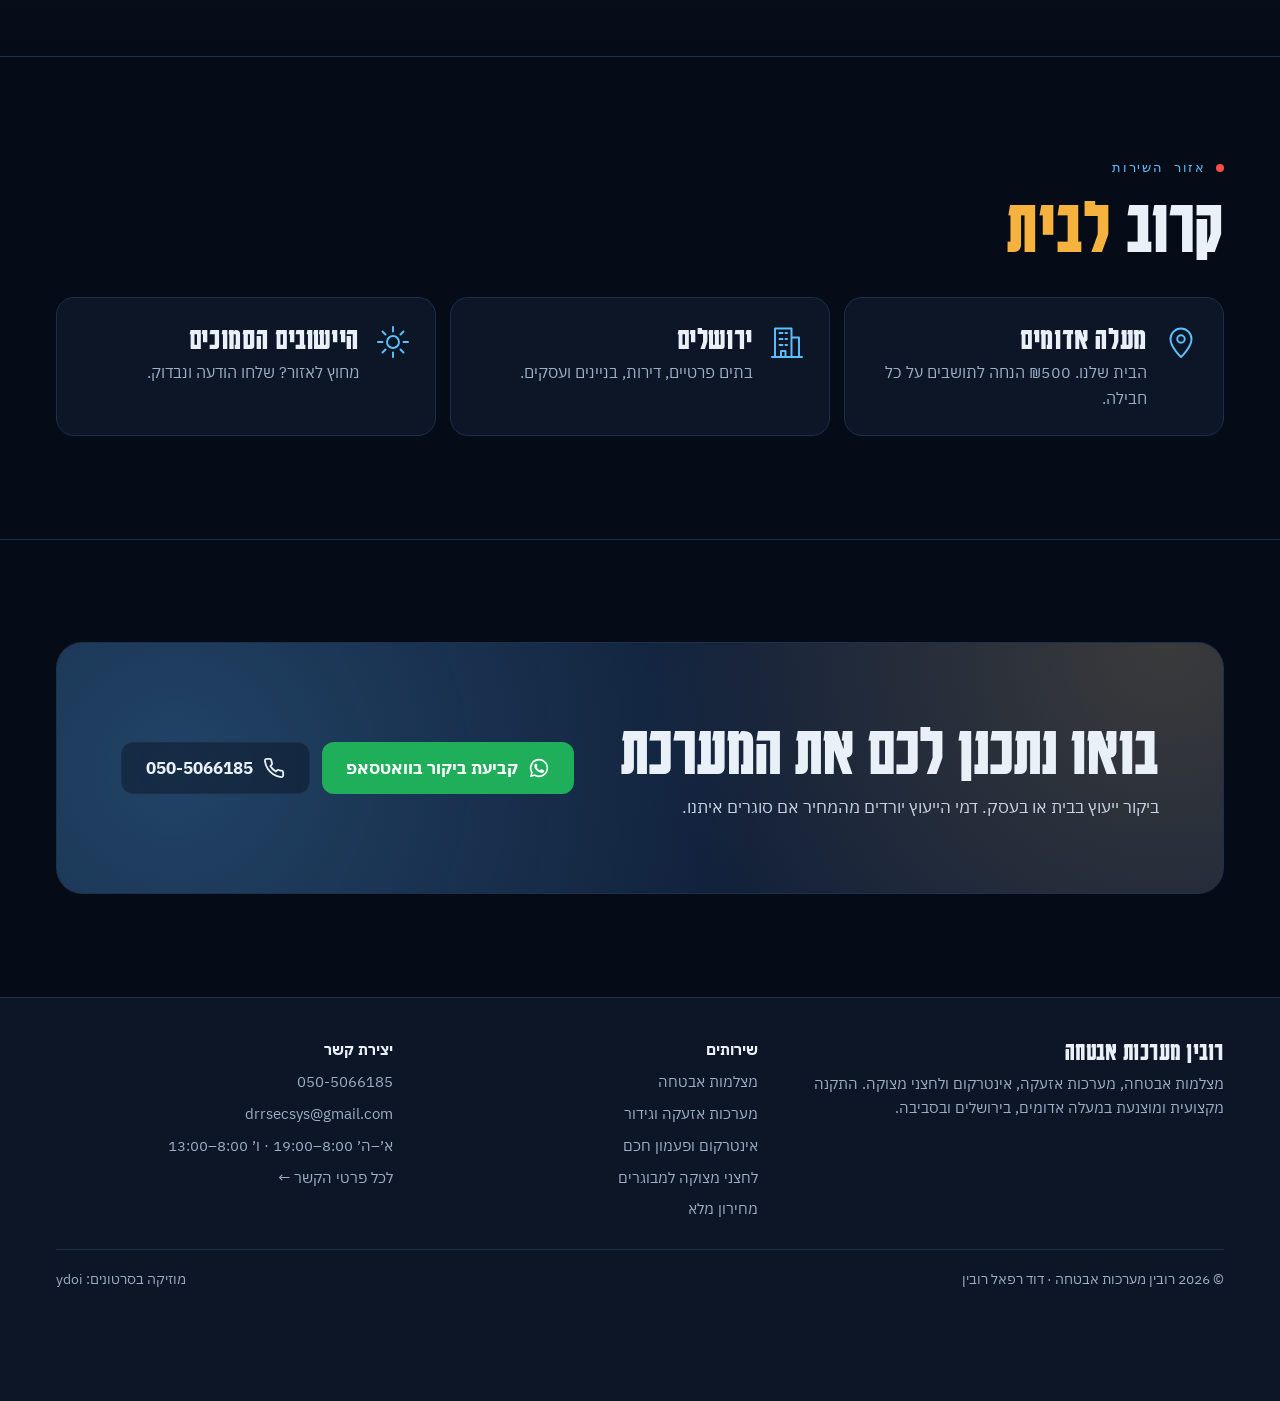
==== commit 0886035e: "SEO: local keywords in titles + service area sections" ====
--- a/about.html
+++ b/about.html
@@ -3,14 +3,14 @@
 <head>
 <meta charset="utf-8">
 <meta name="viewport" content="width=device-width,initial-scale=1,viewport-fit=cover">
-<title>אודות | רובין מערכות אבטחה</title>
+<title>מתקין מערכות אבטחה במעלה אדומים - דוד רובין | רובין מערכות אבטחה</title>
 <meta name="claude:viewport-fit-sides" content="cover">
 <meta name="description" content="דוד רפאל רובין, יוצא כוחות הביטחון, מתכנן ומתקין מערכות אבטחה במעלה אדומים, בירושלים ובסביבה. התקנה מקצועית ומוצנעת עם ציוד Provision-ISR ו־PIMA.">
 <link rel="canonical" href="https://rubinsecuritysystems.com/about.html">
 <link rel="icon" href="media/logo.jpg" type="image/jpeg"><link rel="apple-touch-icon" href="media/logo.jpg">
 <meta name="theme-color" content="#060C17">
 <meta property="og:type" content="website"><meta property="og:locale" content="he_IL"><meta property="og:site_name" content="רובין מערכות אבטחה">
-<meta property="og:title" content="אודות | רובין מערכות אבטחה"><meta property="og:description" content="דוד רפאל רובין, יוצא כוחות הביטחון, מתכנן ומתקין מערכות אבטחה במעלה אדומים, בירושלים ובסביבה. התקנה מקצועית ומוצנעת עם ציוד Provision-ISR ו־PIMA."><meta property="og:url" content="https://rubinsecuritysystems.com/about.html"><meta property="og:image" content="https://rubinsecuritysystems.com/media/logo.jpg">
+<meta property="og:title" content="מתקין מערכות אבטחה במעלה אדומים - דוד רובין | רובין מערכות אבטחה"><meta property="og:description" content="דוד רפאל רובין, יוצא כוחות הביטחון, מתכנן ומתקין מערכות אבטחה במעלה אדומים, בירושלים ובסביבה. התקנה מקצועית ומוצנעת עם ציוד Provision-ISR ו־PIMA."><meta property="og:url" content="https://rubinsecuritysystems.com/about.html"><meta property="og:image" content="https://rubinsecuritysystems.com/media/logo.jpg">
 
 <link rel="preconnect" href="https://fonts.googleapis.com"><link rel="preconnect" href="https://fonts.gstatic.com" crossorigin><link rel="stylesheet" href="https://fonts.googleapis.com/css2?family=Karantina:wght@400;700&family=IBM+Plex+Sans+Hebrew:wght@400;500;700&family=IBM+Plex+Mono:wght@500&display=swap">
 <link rel="stylesheet" href="style.css">
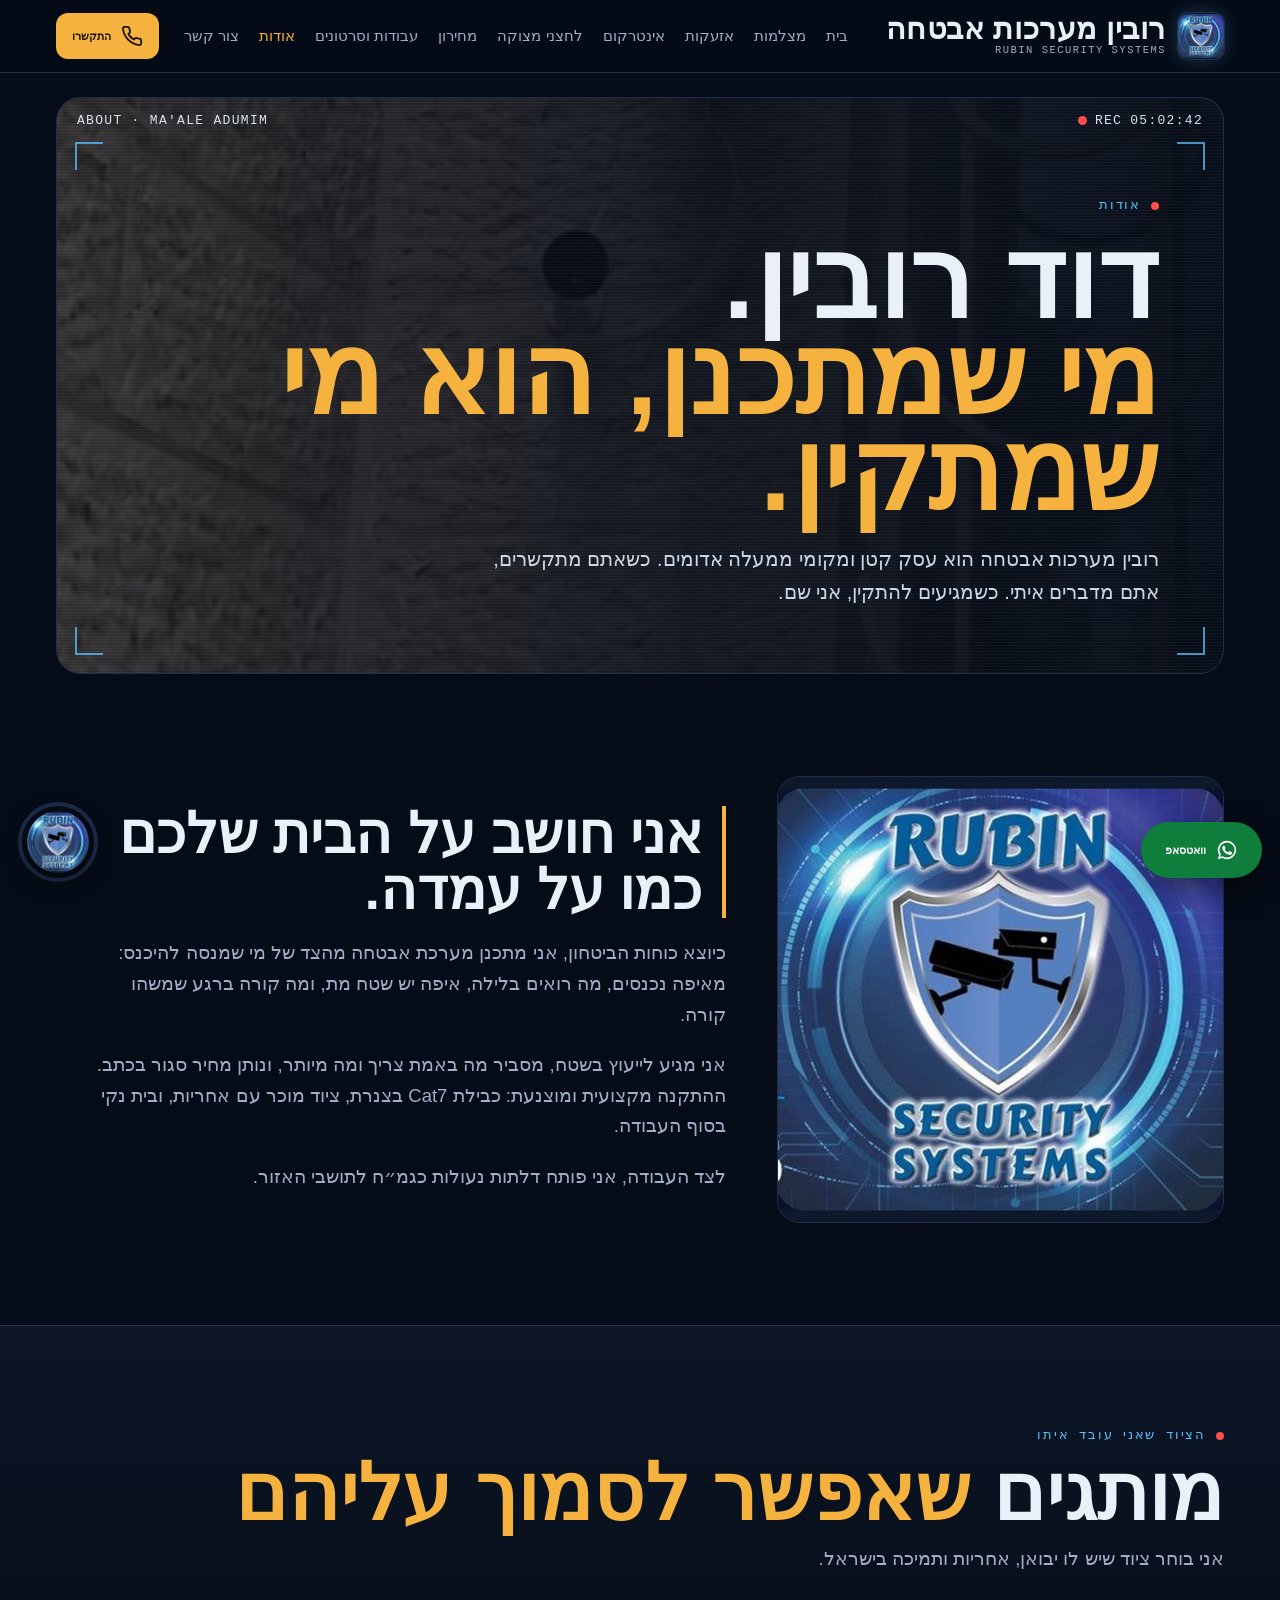
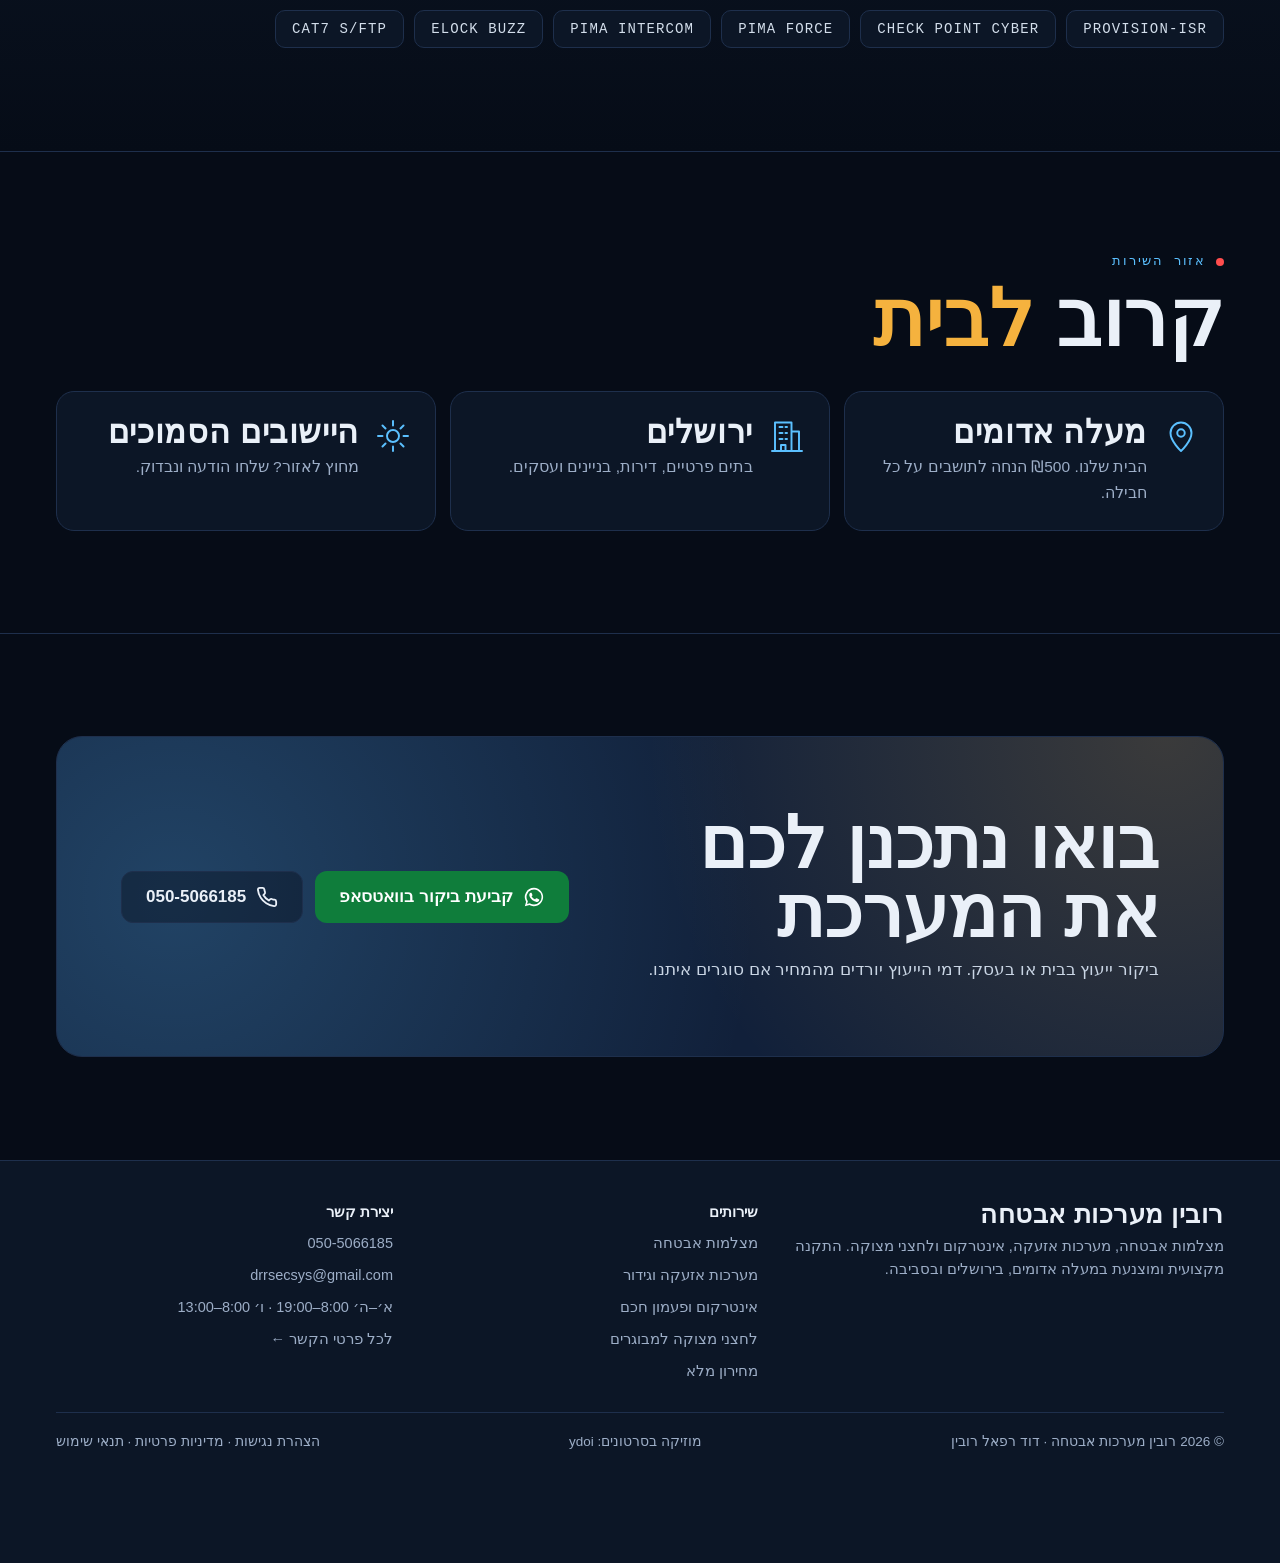
==== commit e38dac1c: "Accessibility, privacy & terms pages; self-hosted fonts; price wording" ====
--- a/about.html
+++ b/about.html
@@ -12,10 +12,11 @@
 <meta property="og:type" content="website"><meta property="og:locale" content="he_IL"><meta property="og:site_name" content="רובין מערכות אבטחה">
 <meta property="og:title" content="מתקין מערכות אבטחה במעלה אדומים - דוד רובין | רובין מערכות אבטחה"><meta property="og:description" content="דוד רפאל רובין, יוצא כוחות הביטחון, מתכנן ומתקין מערכות אבטחה במעלה אדומים, בירושלים ובסביבה. התקנה מקצועית ומוצנעת עם ציוד Provision-ISR ו־PIMA."><meta property="og:url" content="https://rubinsecuritysystems.com/about.html"><meta property="og:image" content="https://rubinsecuritysystems.com/media/logo.jpg">
 
-<link rel="preconnect" href="https://fonts.googleapis.com"><link rel="preconnect" href="https://fonts.gstatic.com" crossorigin><link rel="stylesheet" href="https://fonts.googleapis.com/css2?family=Karantina:wght@400;700&family=IBM+Plex+Sans+Hebrew:wght@400;500;700&family=IBM+Plex+Mono:wght@500&display=swap">
+<link rel="stylesheet" href="fonts.css">
 <link rel="stylesheet" href="style.css">
 </head>
 <body>
+<a class="skip-link" href="#top">דילוג לתוכן הראשי</a>
 <svg width="0" height="0" style="position:absolute" aria-hidden="true"><defs>
 <symbol id="i-wa" viewBox="0 0 24 24"><path fill="currentColor" d="M12 2a10 10 0 0 0-8.6 15.1L2 22l5-1.3A10 10 0 1 0 12 2zm0 18.2a8.2 8.2 0 0 1-4.2-1.2l-.3-.2-3 .8.8-2.9-.2-.3A8.2 8.2 0 1 1 12 20.2zm4.5-6.1c-.2-.1-1.5-.7-1.7-.8s-.4-.1-.6.1-.7.8-.8 1-.3.2-.5.1a6.7 6.7 0 0 1-3.3-2.9c-.3-.4.2-.4.7-1.4a.5.5 0 0 0 0-.5l-.8-1.9c-.2-.5-.4-.4-.6-.4h-.5a1 1 0 0 0-.7.3 3 3 0 0 0-.9 2.2 5.2 5.2 0 0 0 1.1 2.8 11.9 11.9 0 0 0 4.6 4c1.7.7 2.4.8 3.2.7a2.8 2.8 0 0 0 1.8-1.3 2.3 2.3 0 0 0 .2-1.3c-.1-.1-.2-.2-.5-.3z"/></symbol>
 <symbol id="i-phone" viewBox="0 0 24 24"><path fill="none" stroke="currentColor" stroke-width="2" stroke-linecap="round" stroke-linejoin="round" d="M22 16.9v3a2 2 0 0 1-2.2 2 19.8 19.8 0 0 1-8.6-3.1 19.5 19.5 0 0 1-6-6A19.8 19.8 0 0 1 2.1 4.2 2 2 0 0 1 4.1 2h3a2 2 0 0 1 2 1.7c.1 1 .4 1.9.7 2.8a2 2 0 0 1-.5 2.1L8 9.9a16 16 0 0 0 6 6l1.3-1.3a2 2 0 0 1 2.1-.4c.9.3 1.8.6 2.8.7a2 2 0 0 1 1.7 2z"/></symbol>
@@ -55,10 +56,10 @@
   <nav class="sheet" aria-label="תפריט">
     <button type="button" class="x" aria-label="סגירת התפריט">×</button>
     <a href="index.html">בית</a><a href="cameras.html">מצלמות</a><a href="alarms.html">אזעקות</a><a href="intercom.html">אינטרקום</a><a href="elderly.html">לחצני מצוקה</a><a href="prices.html">מחירון</a><a href="gallery.html">עבודות וסרטונים</a><a href="about.html" aria-current="page">אודות</a><a href="contact.html">צור קשר</a>
-    <a class="btn btn-wa" href="https://wa.me/972505066185?text=%D7%A9%D7%9C%D7%95%D7%9D%20%D7%93%D7%95%D7%93%2C%20%D7%90%D7%A9%D7%9E%D7%97%20%D7%9C%D7%99%D7%99%D7%A2%D7%95%D7%A5%20%D7%9C%D7%92%D7%91%D7%99%20%D7%9E%D7%A2%D7%A8%D7%9B%D7%AA%20%D7%90%D7%91%D7%98%D7%97%D7%94" target="_blank" rel="noopener"><svg aria-hidden="true"><use href="#i-wa"/></svg>ייעוץ בוואטסאפ</a>
+    <a class="btn btn-wa" href="https://wa.me/972505066185?text=%D7%A9%D7%9C%D7%95%D7%9D%20%D7%93%D7%95%D7%93%2C%20%D7%90%D7%A9%D7%9E%D7%97%20%D7%9C%D7%99%D7%99%D7%A2%D7%95%D7%A5%20%D7%9C%D7%92%D7%91%D7%99%20%D7%9E%D7%A2%D7%A8%D7%9B%D7%AA%20%D7%90%D7%91%D7%98%D7%97%D7%94" target="_blank" rel="noopener"><svg aria-hidden="true"><use href="#i-wa"/></svg>ייעוץ בוואטסאפ<span class="sr-only"> (נפתח בחלון חדש)</span></a>
   </nav>
 </div>
-<main id="top">
+<main id="top" tabindex="-1">
 <section class="hero page-hero"><div class="wrap"><div class="feed"><img class="bg" src="media/syn-yard-2.jpg" alt="" aria-hidden="true">
 <div class="osd" aria-hidden="true"><span>ABOUT · MA'ALE ADUMIM</span><span class="r"><i></i>REC <span class="clock">--:--:--</span></span></div>
 <span class="corner c1" aria-hidden="true"></span><span class="corner c2" aria-hidden="true"></span><span class="corner c3" aria-hidden="true"></span><span class="corner c4" aria-hidden="true"></span>
@@ -89,7 +90,7 @@
 </div>
 </div></section>
 <section class="band"><div class="wrap"><div class="cta-band"><div><h2>בואו נתכנן לכם את המערכת</h2><p>ביקור ייעוץ בבית או בעסק. דמי הייעוץ יורדים מהמחיר אם סוגרים איתנו.</p></div>
-<div class="ctas"><a class="btn btn-wa" href="https://wa.me/972505066185?text=%D7%A9%D7%9C%D7%95%D7%9D%20%D7%93%D7%95%D7%93%2C%20%D7%90%D7%A9%D7%9E%D7%97%20%D7%9C%D7%A7%D7%91%D7%95%D7%A2%20%D7%91%D7%99%D7%A7%D7%95%D7%A8%20%D7%99%D7%99%D7%A2%D7%95%D7%A5" target="_blank" rel="noopener"><svg aria-hidden="true"><use href="#i-wa"/></svg>קביעת ביקור בוואטסאפ</a>
+<div class="ctas"><a class="btn btn-wa" href="https://wa.me/972505066185?text=%D7%A9%D7%9C%D7%95%D7%9D%20%D7%93%D7%95%D7%93%2C%20%D7%90%D7%A9%D7%9E%D7%97%20%D7%9C%D7%A7%D7%91%D7%95%D7%A2%20%D7%91%D7%99%D7%A7%D7%95%D7%A8%20%D7%99%D7%99%D7%A2%D7%95%D7%A5" target="_blank" rel="noopener"><svg aria-hidden="true"><use href="#i-wa"/></svg>קביעת ביקור בוואטסאפ<span class="sr-only"> (נפתח בחלון חדש)</span></a>
 <a class="btn btn-ghost" href="tel:+972505066185"><svg aria-hidden="true"><use href="#i-phone"/></svg><span class="ltr">050-5066185</span></a></div></div></div></section>
 </main>
 <footer>
@@ -99,14 +100,14 @@
       <div><span style="color:var(--ink);font-weight:700">שירותים</span><a href="cameras.html">מצלמות אבטחה</a><a href="alarms.html">מערכות אזעקה וגידור</a><a href="intercom.html">אינטרקום ופעמון חכם</a><a href="elderly.html">לחצני מצוקה למבוגרים</a><a href="prices.html">מחירון מלא</a></div>
       <div><span style="color:var(--ink);font-weight:700">יצירת קשר</span><span class="ltr" style="text-align:right">050-5066185</span><span class="ltr" style="text-align:right">drrsecsys@gmail.com</span><span>א׳–ה׳ 8:00–19:00 · ו׳ 8:00–13:00</span><a href="contact.html">לכל פרטי הקשר ←</a></div>
     </div>
-    <div class="legal"><span>© <span class="yr">2026</span> רובין מערכות אבטחה · דוד רפאל רובין</span><span>מוזיקה בסרטונים: ydoi</span></div>
+    <div class="legal"><span>© <span class="yr">2026</span> רובין מערכות אבטחה · דוד רפאל רובין</span><span>מוזיקה בסרטונים: ydoi</span><div class="legal-links"><a href="accessibility.html">הצהרת נגישות</a> · <a href="privacy.html">מדיניות פרטיות</a> · <a href="terms.html">תנאי שימוש</a></div></div>
   </div>
 </footer>
 <button type="button" class="badge" id="badge" aria-label="חזרה לראש הדף">
   <svg class="prog" viewBox="0 0 80 80" aria-hidden="true"><circle class="trk" cx="40" cy="40" r="38"/><circle class="fill" id="progfill" cx="40" cy="40" r="38"/></svg>
   <img src="media/logo.jpg" alt="">
 </button>
-<a class="btn btn-wa wa-float" href="https://wa.me/972505066185" target="_blank" rel="noopener" aria-label="וואטסאפ"><svg aria-hidden="true"><use href="#i-wa"/></svg><span class="lbl">וואטסאפ</span></a>
+<a class="btn btn-wa wa-float" href="https://wa.me/972505066185" target="_blank" rel="noopener" aria-label="וואטסאפ (נפתח בחלון חדש)"><svg aria-hidden="true"><use href="#i-wa"/></svg><span class="lbl">וואטסאפ</span></a>
 <dialog class="lb" id="lb"><button type="button" class="x" id="lbx" aria-label="סגירה">×</button><div id="lbbody"></div><p id="lbcap"></p></dialog>
 <script src="site.js"></script>
 </body>
--- a/fonts.css
+++ b/fonts.css
@@ -0,0 +1,11 @@
+@font-face{font-family:'IBM Plex Mono';font-style:normal;font-weight:500;font-display:swap;src:url(media/ibm-plex-mono-latin-500-normal.woff2) format('woff2');unicode-range:U+0000-00FF,U+0131,U+0152-0153,U+02BB-02BC,U+02C6,U+02DA,U+02DC,U+0304,U+0308,U+0329,U+2000-206F,U+20AC,U+2122,U+2191,U+2193,U+2212,U+2215,U+FEFF,U+FFFD}
+@font-face{font-family:'IBM Plex Sans Hebrew';font-style:normal;font-weight:400;font-display:swap;src:url(media/ibm-plex-sans-hebrew-hebrew-400-normal.woff2) format('woff2');unicode-range:U+0590-05FF,U+200C-2010,U+20AA,U+25CC,U+FB1D-FB4F}
+@font-face{font-family:'IBM Plex Sans Hebrew';font-style:normal;font-weight:500;font-display:swap;src:url(media/ibm-plex-sans-hebrew-hebrew-500-normal.woff2) format('woff2');unicode-range:U+0590-05FF,U+200C-2010,U+20AA,U+25CC,U+FB1D-FB4F}
+@font-face{font-family:'IBM Plex Sans Hebrew';font-style:normal;font-weight:700;font-display:swap;src:url(media/ibm-plex-sans-hebrew-hebrew-700-normal.woff2) format('woff2');unicode-range:U+0590-05FF,U+200C-2010,U+20AA,U+25CC,U+FB1D-FB4F}
+@font-face{font-family:'IBM Plex Sans Hebrew';font-style:normal;font-weight:400;font-display:swap;src:url(media/ibm-plex-sans-hebrew-latin-400-normal.woff2) format('woff2');unicode-range:U+0000-00FF,U+0131,U+0152-0153,U+02BB-02BC,U+02C6,U+02DA,U+02DC,U+0304,U+0308,U+0329,U+2000-206F,U+20AC,U+2122,U+2191,U+2193,U+2212,U+2215,U+FEFF,U+FFFD}
+@font-face{font-family:'IBM Plex Sans Hebrew';font-style:normal;font-weight:500;font-display:swap;src:url(media/ibm-plex-sans-hebrew-latin-500-normal.woff2) format('woff2');unicode-range:U+0000-00FF,U+0131,U+0152-0153,U+02BB-02BC,U+02C6,U+02DA,U+02DC,U+0304,U+0308,U+0329,U+2000-206F,U+20AC,U+2122,U+2191,U+2193,U+2212,U+2215,U+FEFF,U+FFFD}
+@font-face{font-family:'IBM Plex Sans Hebrew';font-style:normal;font-weight:700;font-display:swap;src:url(media/ibm-plex-sans-hebrew-latin-700-normal.woff2) format('woff2');unicode-range:U+0000-00FF,U+0131,U+0152-0153,U+02BB-02BC,U+02C6,U+02DA,U+02DC,U+0304,U+0308,U+0329,U+2000-206F,U+20AC,U+2122,U+2191,U+2193,U+2212,U+2215,U+FEFF,U+FFFD}
+@font-face{font-family:'Karantina';font-style:normal;font-weight:400;font-display:swap;src:url(media/karantina-hebrew-400-normal.woff2) format('woff2');unicode-range:U+0590-05FF,U+200C-2010,U+20AA,U+25CC,U+FB1D-FB4F}
+@font-face{font-family:'Karantina';font-style:normal;font-weight:700;font-display:swap;src:url(media/karantina-hebrew-700-normal.woff2) format('woff2');unicode-range:U+0590-05FF,U+200C-2010,U+20AA,U+25CC,U+FB1D-FB4F}
+@font-face{font-family:'Karantina';font-style:normal;font-weight:400;font-display:swap;src:url(media/karantina-latin-400-normal.woff2) format('woff2');unicode-range:U+0000-00FF,U+0131,U+0152-0153,U+02BB-02BC,U+02C6,U+02DA,U+02DC,U+0304,U+0308,U+0329,U+2000-206F,U+20AC,U+2122,U+2191,U+2193,U+2212,U+2215,U+FEFF,U+FFFD}
+@font-face{font-family:'Karantina';font-style:normal;font-weight:700;font-display:swap;src:url(media/karantina-latin-700-normal.woff2) format('woff2');unicode-range:U+0000-00FF,U+0131,U+0152-0153,U+02BB-02BC,U+02C6,U+02DA,U+02DC,U+0304,U+0308,U+0329,U+2000-206F,U+20AC,U+2122,U+2191,U+2193,U+2212,U+2215,U+FEFF,U+FFFD}
--- a/style.css
+++ b/style.css
@@ -4,7 +4,7 @@
    Deliberately single-theme (night). */
 :root{
   --night:#060C17; --panel:#0C1626; --panel-2:#11203A; --line:#1E2F4C; --ink:#EAF0F8; --muted:#9DAEC7;
-  --amber:#F5B23E; --amber-ink:#1A1206; --sig:#5BC0FF; --rec:#FF4D4D; --wa:#1FAF5A;
+  --amber:#F5B23E; --amber-ink:#1A1206; --sig:#5BC0FF; --rec:#FF4D4D; --wa:#0F7D3B;
   --display:"Karantina","IBM Plex Sans Hebrew",Arial,sans-serif;
   --body:"IBM Plex Sans Hebrew",Arial,sans-serif;
   --mono:"IBM Plex Mono",ui-monospace,Menlo,Consolas,monospace;
@@ -321,3 +321,15 @@
 @media (prefers-reduced-motion:reduce){*,*::before,*::after{animation:none!important;transition:none!important}html{scroll-behavior:auto}.splash{display:none}}
 
 .split .vids{grid-template-columns:repeat(auto-fill,minmax(170px,230px))}
+
+/* accessibility additions */
+.skip-link{position:absolute;top:-100px;right:12px;z-index:9999;background:var(--amber);color:var(--amber-ink);padding:10px 16px;border-radius:8px;font-weight:700;text-decoration:none}
+.skip-link:focus{top:12px}
+.sr-only{position:absolute!important;width:1px;height:1px;padding:0;margin:-1px;overflow:hidden;clip:rect(0,0,0,0);white-space:nowrap;border:0}
+main:focus{outline:none}
+.legal-doc{max-width:760px}
+.legal-doc h2{font-size:1.35rem;margin:28px 0 8px}
+.legal-doc p,.legal-doc li{line-height:1.75;color:var(--muted)}
+.legal-doc ul{padding-inline-start:22px}
+.legal-links a{color:var(--muted)}
+.form .privacy-note{font-size:13px;color:var(--muted);margin-top:8px}
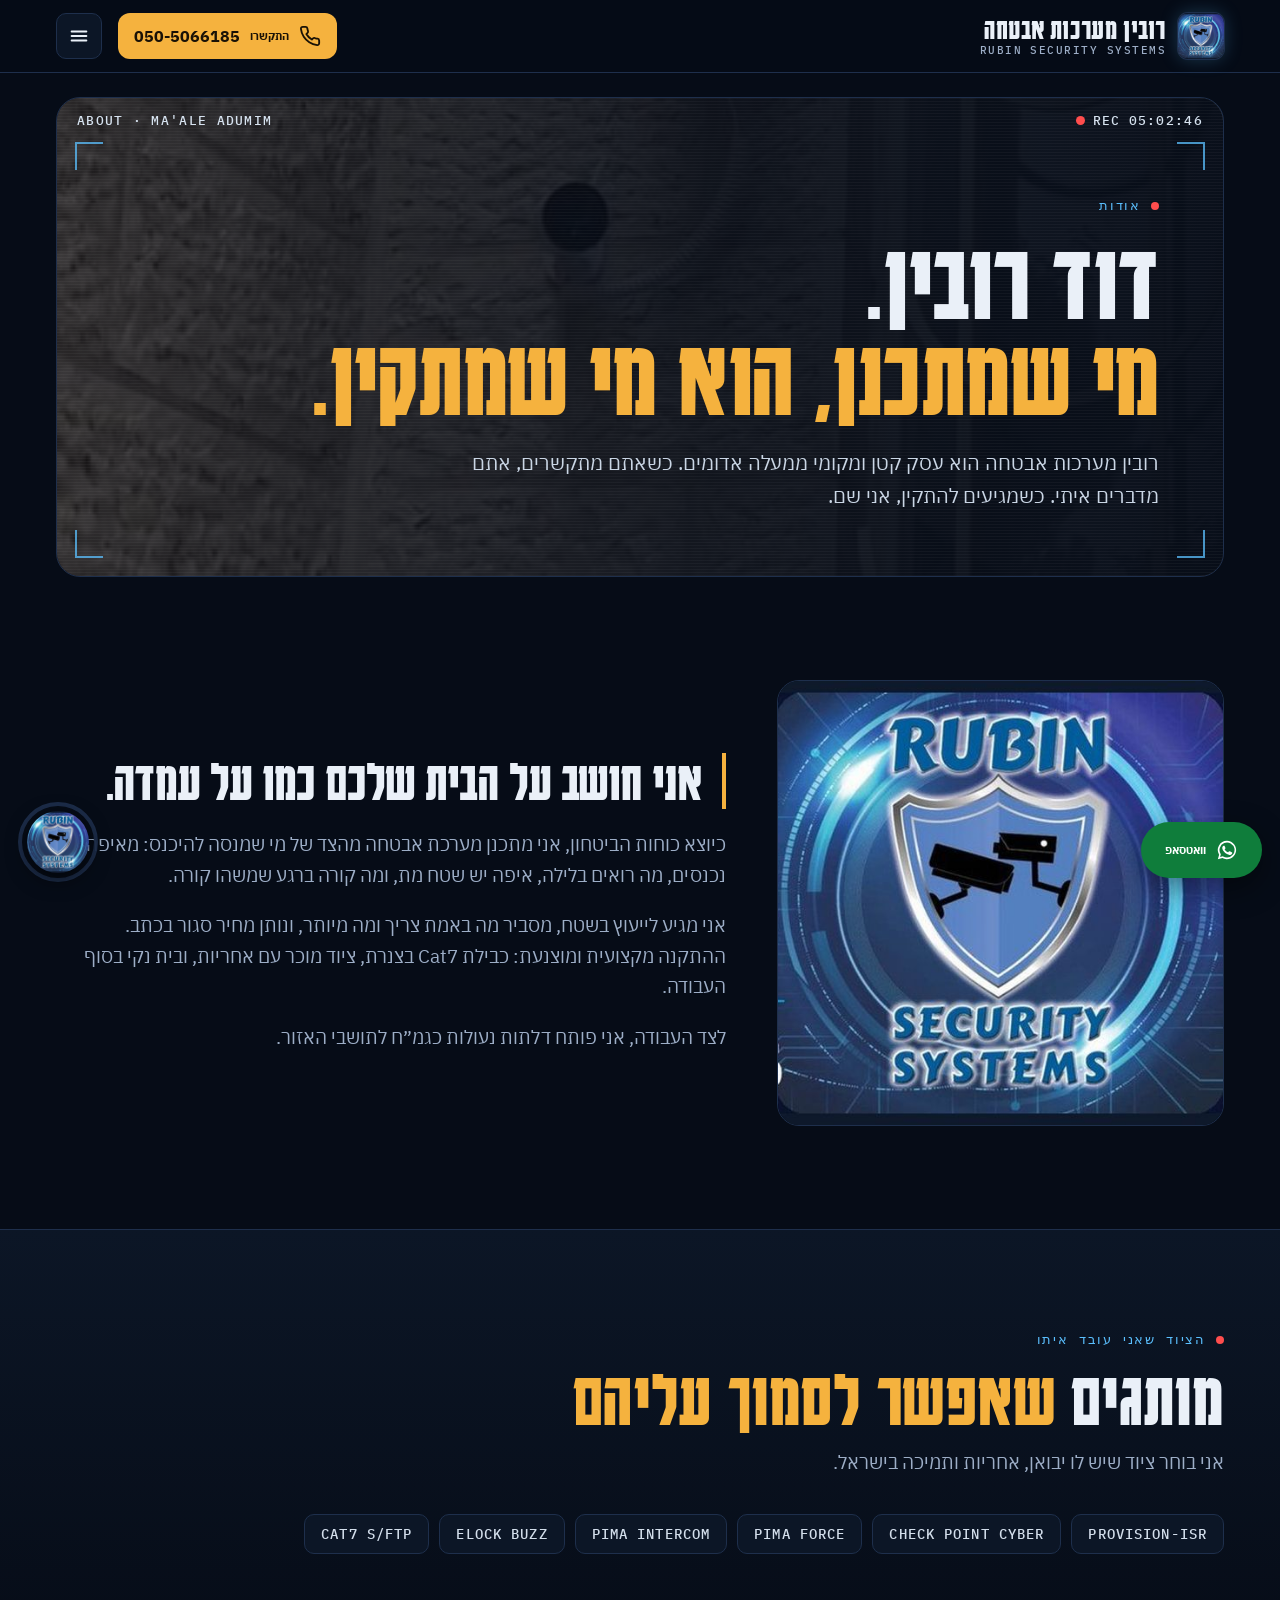
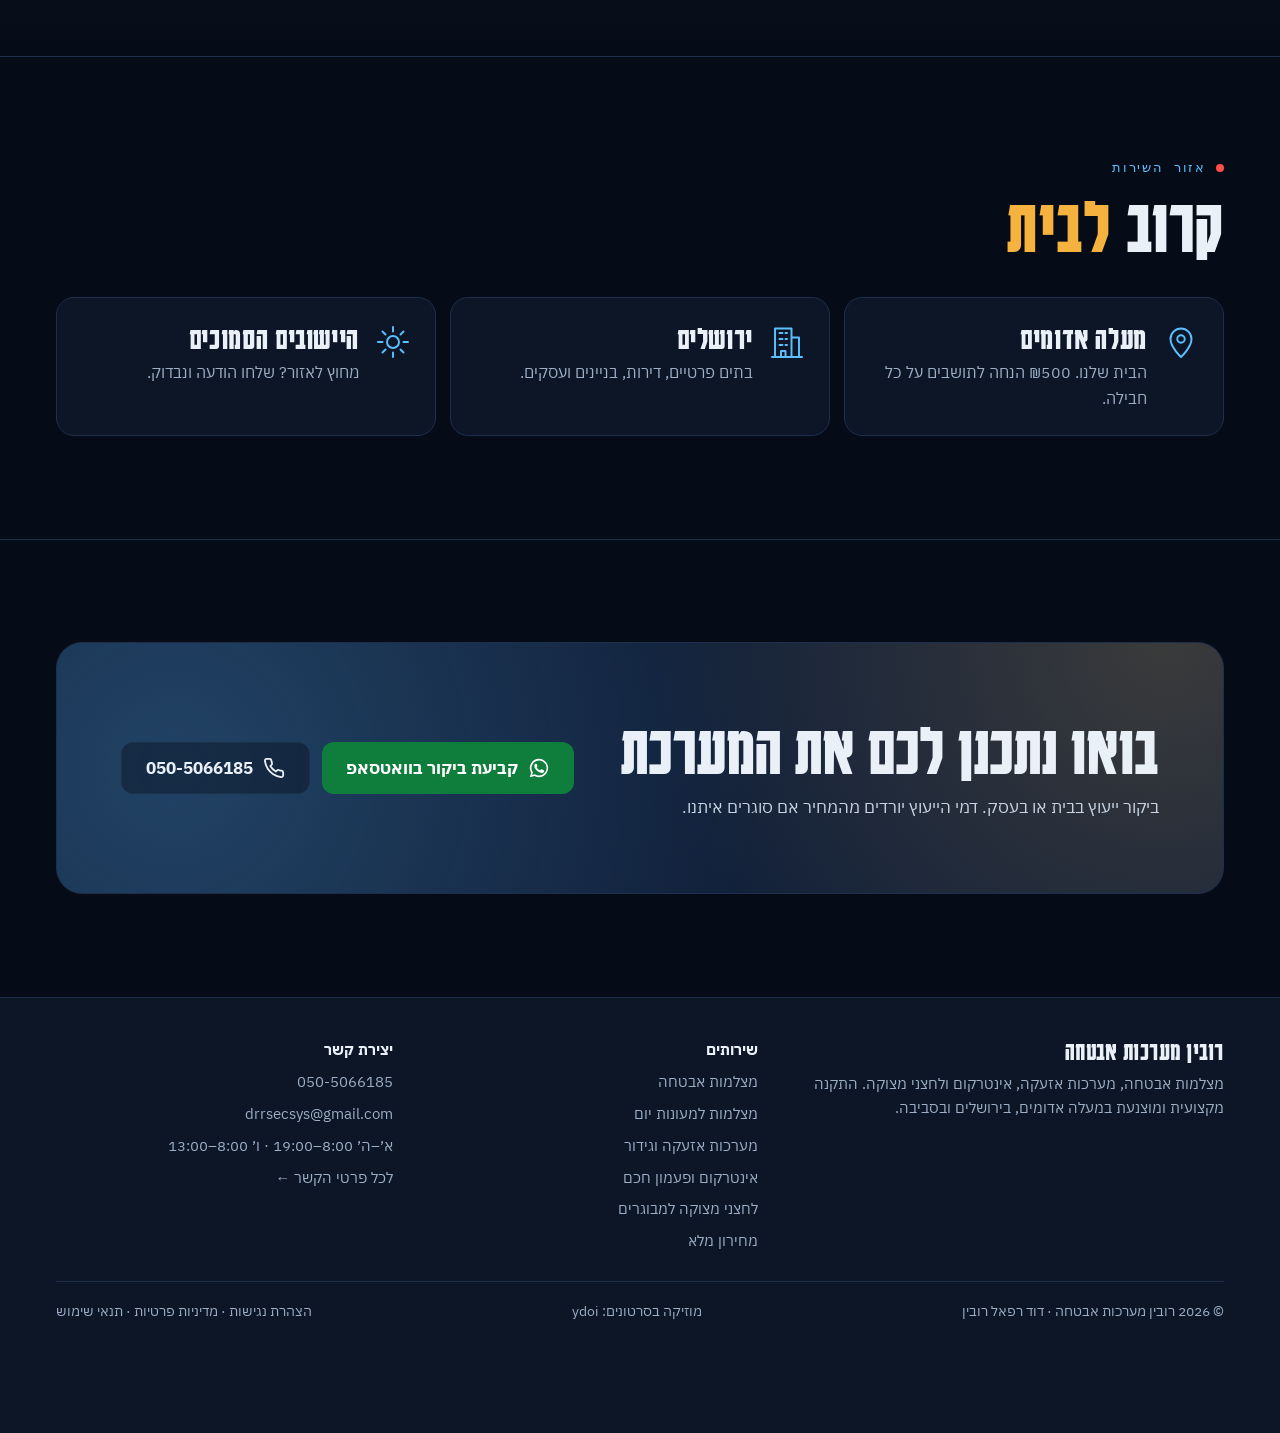
==== commit 8b5d5e2f: "Daycare page with video, 4-camera plan and price (Nov 8 2026)" ====
--- a/about.html
+++ b/about.html
@@ -47,7 +47,7 @@
       <img src="media/logo.jpg" alt="" width="46" height="46">
       <span><b>רובין מערכות אבטחה</b><small>RUBIN SECURITY SYSTEMS</small></span>
     </a>
-    <nav class="nav" aria-label="ניווט ראשי"><a href="index.html">בית</a><a href="cameras.html">מצלמות</a><a href="alarms.html">אזעקות</a><a href="intercom.html">אינטרקום</a><a href="elderly.html">לחצני מצוקה</a><a href="prices.html">מחירון</a><a href="gallery.html">עבודות וסרטונים</a><a href="about.html" aria-current="page">אודות</a><a href="contact.html">צור קשר</a></nav>
+    <nav class="nav" aria-label="ניווט ראשי"><a href="index.html">בית</a><a href="cameras.html">מצלמות</a><a href="daycare.html">מעונות יום</a><a href="alarms.html">אזעקות</a><a href="intercom.html">אינטרקום</a><a href="elderly.html">לחצני מצוקה</a><a href="prices.html">מחירון</a><a href="gallery.html">עבודות וסרטונים</a><a href="about.html" aria-current="page">אודות</a><a href="contact.html">צור קשר</a></nav>
     <a class="btn btn-amber call" href="tel:+972505066185" aria-label="התקשרו 050-5066185"><svg aria-hidden="true"><use href="#i-phone"/></svg><span class="lbl">התקשרו</span> <span class="num ltr">050-5066185</span></a>
     <button type="button" class="menu-btn" id="menuBtn" aria-label="תפריט" aria-expanded="false" aria-controls="drawer"><svg aria-hidden="true"><use href="#i-menu"/></svg></button>
   </div>
@@ -55,7 +55,7 @@
 <div class="drawer" id="drawer" hidden>
   <nav class="sheet" aria-label="תפריט">
     <button type="button" class="x" aria-label="סגירת התפריט">×</button>
-    <a href="index.html">בית</a><a href="cameras.html">מצלמות</a><a href="alarms.html">אזעקות</a><a href="intercom.html">אינטרקום</a><a href="elderly.html">לחצני מצוקה</a><a href="prices.html">מחירון</a><a href="gallery.html">עבודות וסרטונים</a><a href="about.html" aria-current="page">אודות</a><a href="contact.html">צור קשר</a>
+    <a href="index.html">בית</a><a href="cameras.html">מצלמות</a><a href="daycare.html">מעונות יום</a><a href="alarms.html">אזעקות</a><a href="intercom.html">אינטרקום</a><a href="elderly.html">לחצני מצוקה</a><a href="prices.html">מחירון</a><a href="gallery.html">עבודות וסרטונים</a><a href="about.html" aria-current="page">אודות</a><a href="contact.html">צור קשר</a>
     <a class="btn btn-wa" href="https://wa.me/972505066185?text=%D7%A9%D7%9C%D7%95%D7%9D%20%D7%93%D7%95%D7%93%2C%20%D7%90%D7%A9%D7%9E%D7%97%20%D7%9C%D7%99%D7%99%D7%A2%D7%95%D7%A5%20%D7%9C%D7%92%D7%91%D7%99%20%D7%9E%D7%A2%D7%A8%D7%9B%D7%AA%20%D7%90%D7%91%D7%98%D7%97%D7%94" target="_blank" rel="noopener"><svg aria-hidden="true"><use href="#i-wa"/></svg>ייעוץ בוואטסאפ<span class="sr-only"> (נפתח בחלון חדש)</span></a>
   </nav>
 </div>
@@ -97,7 +97,7 @@
   <div class="wrap">
     <div class="cols">
       <div><b>רובין מערכות אבטחה</b><span>מצלמות אבטחה, מערכות אזעקה, אינטרקום ולחצני מצוקה. התקנה מקצועית ומוצנעת במעלה אדומים, בירושלים ובסביבה.</span></div>
-      <div><span style="color:var(--ink);font-weight:700">שירותים</span><a href="cameras.html">מצלמות אבטחה</a><a href="alarms.html">מערכות אזעקה וגידור</a><a href="intercom.html">אינטרקום ופעמון חכם</a><a href="elderly.html">לחצני מצוקה למבוגרים</a><a href="prices.html">מחירון מלא</a></div>
+      <div><span style="color:var(--ink);font-weight:700">שירותים</span><a href="cameras.html">מצלמות אבטחה</a><a href="daycare.html">מצלמות למעונות יום</a><a href="alarms.html">מערכות אזעקה וגידור</a><a href="intercom.html">אינטרקום ופעמון חכם</a><a href="elderly.html">לחצני מצוקה למבוגרים</a><a href="prices.html">מחירון מלא</a></div>
       <div><span style="color:var(--ink);font-weight:700">יצירת קשר</span><span class="ltr" style="text-align:right">050-5066185</span><span class="ltr" style="text-align:right">drrsecsys@gmail.com</span><span>א׳–ה׳ 8:00–19:00 · ו׳ 8:00–13:00</span><a href="contact.html">לכל פרטי הקשר ←</a></div>
     </div>
     <div class="legal"><span>© <span class="yr">2026</span> רובין מערכות אבטחה · דוד רפאל רובין</span><span>מוזיקה בסרטונים: ydoi</span><div class="legal-links"><a href="accessibility.html">הצהרת נגישות</a> · <a href="privacy.html">מדיניות פרטיות</a> · <a href="terms.html">תנאי שימוש</a></div></div>
--- a/style.css
+++ b/style.css
@@ -62,8 +62,8 @@
 .top .call{min-height:46px;padding:0 16px;font-size:16px}
 .menu-btn{display:none;width:46px;height:46px;border-radius:10px;border:1.5px solid var(--line);background:var(--panel);color:var(--ink);cursor:pointer;align-items:center;justify-content:center}
 .menu-btn svg{width:22px;height:22px}
-@media (max-width:1440px){.top .call .num{display:none}.nav a{padding:8px 9px;font-size:15px}}
-@media (max-width:1240px){.nav{display:none}.top .call{margin-inline-start:auto}.menu-btn{display:inline-flex}.top .call .num{display:inline}}
+@media (max-width:1440px){.top .call .num{display:none}.nav a{padding:8px 7px;font-size:15px}}
+@media (max-width:1320px){.nav{display:none}.top .call{margin-inline-start:auto}.menu-btn{display:inline-flex}.top .call .num{display:inline}}
 @media (max-width:560px){.brand{flex:1 1 auto;min-width:0}.brand small{display:none}.brand b{font-size:23px}.brand img{width:40px;height:40px}.top .wrap{gap:10px}.top .call .lbl,.top .call .num{display:none}.top .call{width:46px;padding:0;flex:none}.menu-btn{flex:none}}
 .drawer{position:fixed;inset:0;z-index:80;background:rgba(3,6,12,.75);display:flex;justify-content:flex-start}
 .drawer[hidden]{display:none!important}
@@ -333,3 +333,17 @@
 .legal-doc ul{padding-inline-start:22px}
 .legal-links a{color:var(--muted)}
 .form .privacy-note{font-size:13px;color:var(--muted);margin-top:8px}
+
+/* daycare page */
+.daycare-vid{margin:0;justify-self:center;width:min(100%,380px)}
+.daycare-vid video{display:block;width:100%;aspect-ratio:9/16;border-radius:20px;border:1px solid var(--line);background:#000}
+.daycare-vid figcaption{color:var(--muted);font-size:14px;margin-top:8px;text-align:center}
+.qwrap{overflow-x:auto;border:1px solid var(--line);border-radius:16px;background:var(--panel)}
+.qtable{border-collapse:collapse;width:100%;font-variant-numeric:tabular-nums;font-size:16px}
+.qtable th{color:var(--muted);font-weight:500;font-size:14px;text-align:start;padding:12px 16px;border-bottom:1px solid var(--line);white-space:nowrap}
+.qtable td{padding:11px 16px;border-bottom:1px solid var(--line);vertical-align:top}
+.qtable .n{text-align:end;white-space:nowrap}
+.qtable tr.sec td{background:var(--panel-2);font-weight:700;color:var(--sig);font-size:14.5px}
+.qtable tr.tot td{font-weight:700}
+.qtable tr.disc td{color:var(--amber);font-weight:700}
+.qtable tr.grand td{background:var(--amber);color:var(--amber-ink);font:700 26px/1.2 var(--display);border-bottom:0}
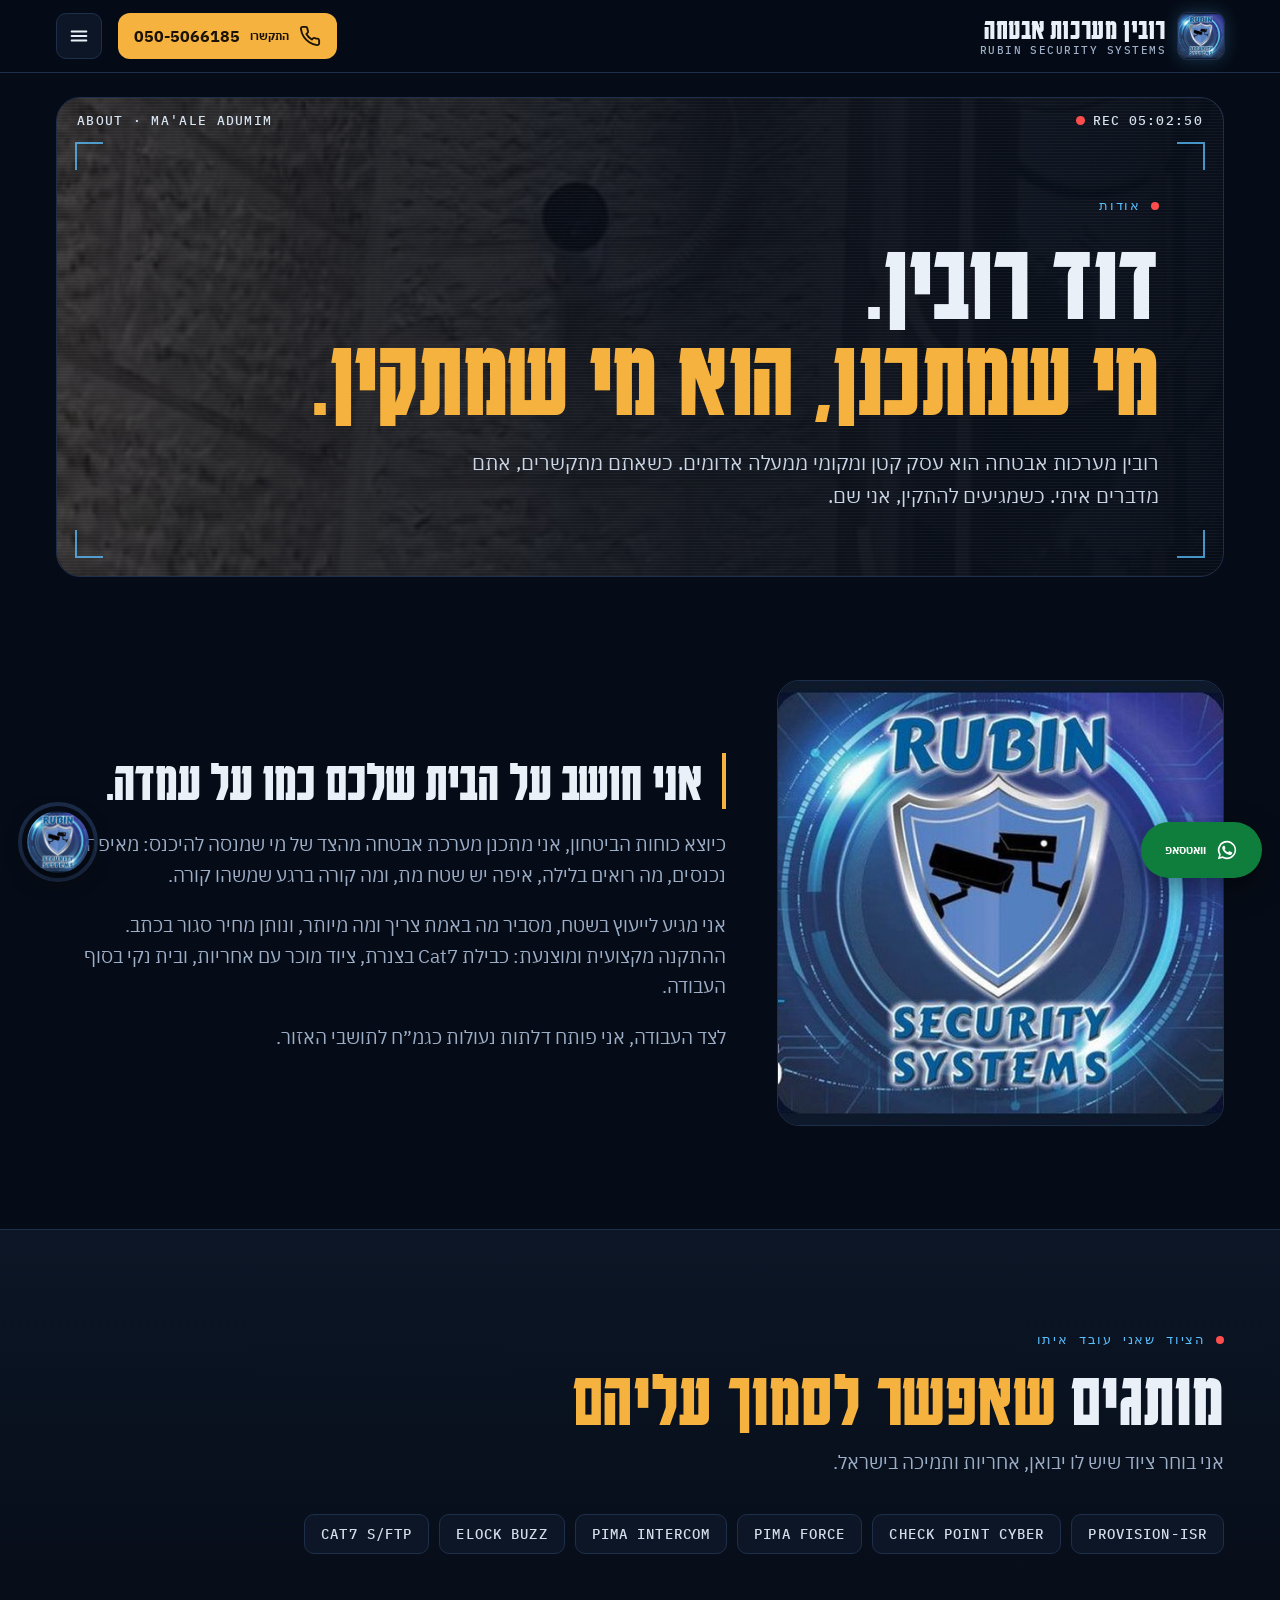
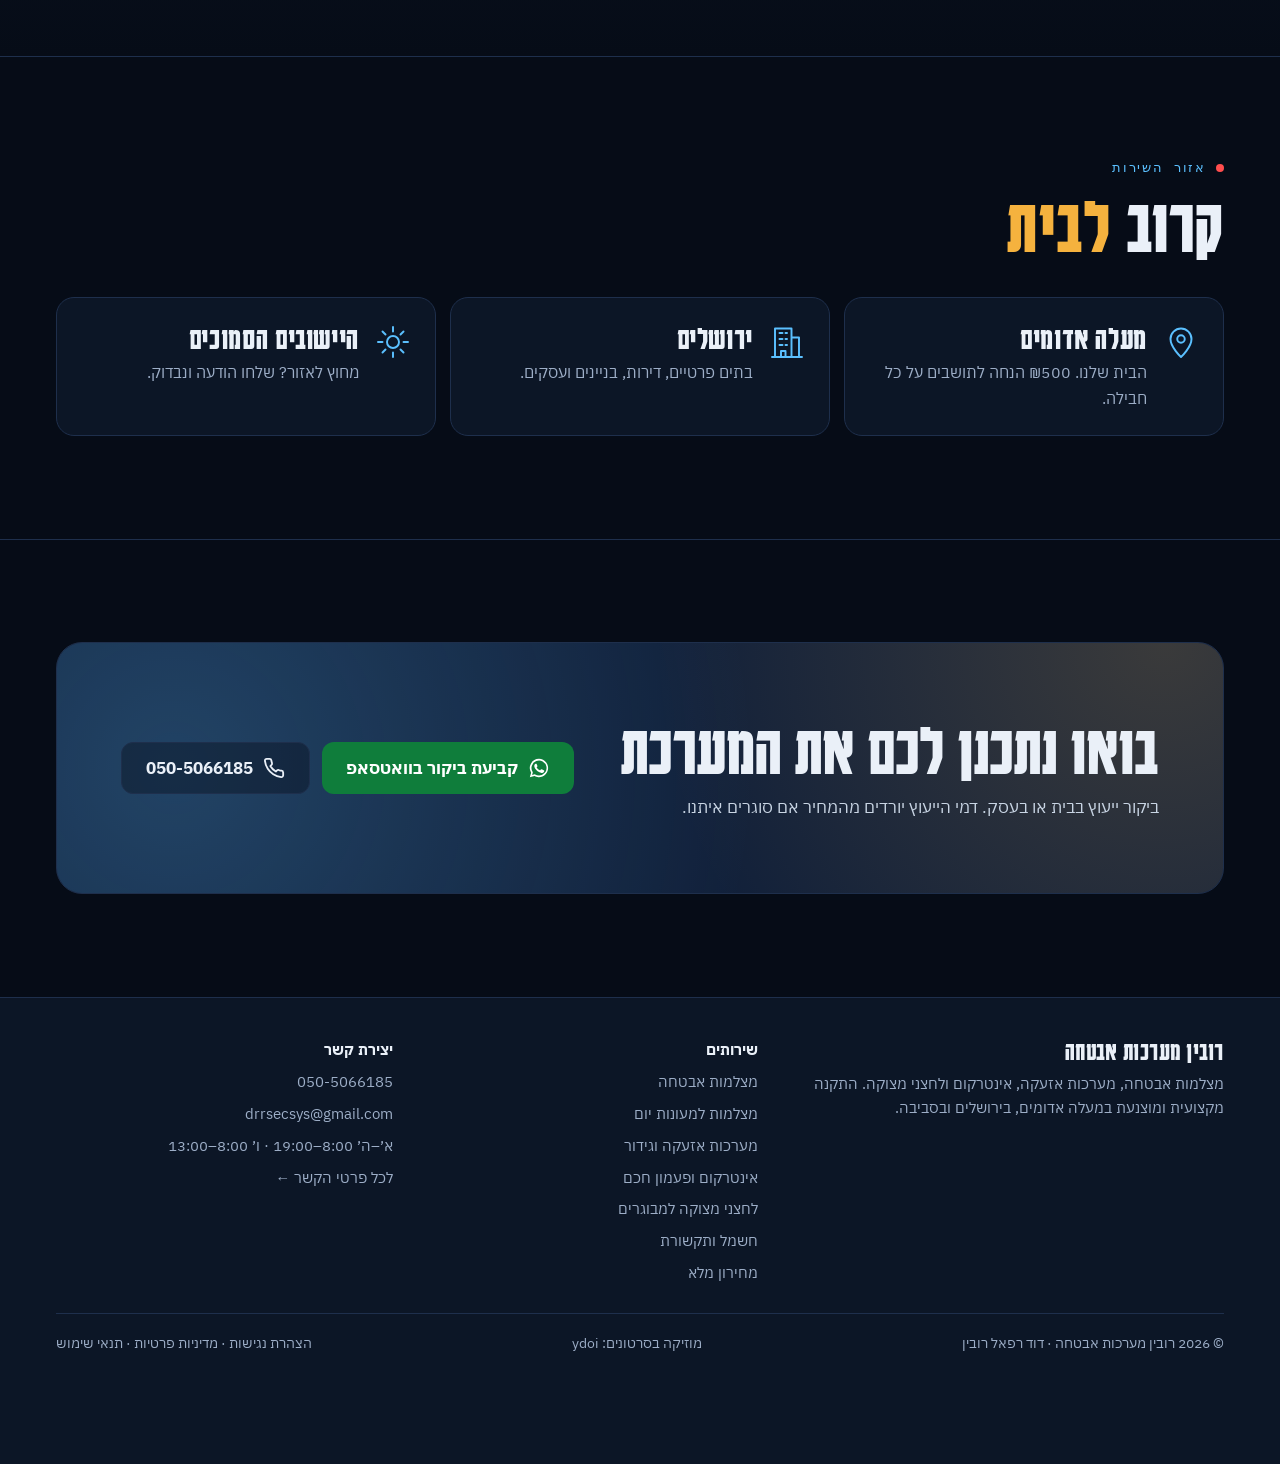
==== commit b3638ac2: "הוספת דף חשמל ותקשורת, קישור בתפריט ועדכון מפת האתר Co-Authored-By: Claude Opus 5.5 <noreply@anthrop" ====
--- a/about.html
+++ b/about.html
@@ -47,7 +47,7 @@
       <img src="media/logo.jpg" alt="" width="46" height="46">
       <span><b>רובין מערכות אבטחה</b><small>RUBIN SECURITY SYSTEMS</small></span>
     </a>
-    <nav class="nav" aria-label="ניווט ראשי"><a href="index.html">בית</a><a href="cameras.html">מצלמות</a><a href="daycare.html">מעונות יום</a><a href="alarms.html">אזעקות</a><a href="intercom.html">אינטרקום</a><a href="elderly.html">לחצני מצוקה</a><a href="prices.html">מחירון</a><a href="gallery.html">עבודות וסרטונים</a><a href="about.html" aria-current="page">אודות</a><a href="contact.html">צור קשר</a></nav>
+    <nav class="nav" aria-label="ניווט ראשי"><a href="index.html">בית</a><a href="cameras.html">מצלמות</a><a href="daycare.html">מעונות יום</a><a href="alarms.html">אזעקות</a><a href="intercom.html">אינטרקום</a><a href="elderly.html">לחצני מצוקה</a><a href="electric.html">חשמל ותקשורת</a><a href="prices.html">מחירון</a><a href="gallery.html">עבודות וסרטונים</a><a href="about.html" aria-current="page">אודות</a><a href="contact.html">צור קשר</a></nav>
     <a class="btn btn-amber call" href="tel:+972505066185" aria-label="התקשרו 050-5066185"><svg aria-hidden="true"><use href="#i-phone"/></svg><span class="lbl">התקשרו</span> <span class="num ltr">050-5066185</span></a>
     <button type="button" class="menu-btn" id="menuBtn" aria-label="תפריט" aria-expanded="false" aria-controls="drawer"><svg aria-hidden="true"><use href="#i-menu"/></svg></button>
   </div>
@@ -97,7 +97,7 @@
   <div class="wrap">
     <div class="cols">
       <div><b>רובין מערכות אבטחה</b><span>מצלמות אבטחה, מערכות אזעקה, אינטרקום ולחצני מצוקה. התקנה מקצועית ומוצנעת במעלה אדומים, בירושלים ובסביבה.</span></div>
-      <div><span style="color:var(--ink);font-weight:700">שירותים</span><a href="cameras.html">מצלמות אבטחה</a><a href="daycare.html">מצלמות למעונות יום</a><a href="alarms.html">מערכות אזעקה וגידור</a><a href="intercom.html">אינטרקום ופעמון חכם</a><a href="elderly.html">לחצני מצוקה למבוגרים</a><a href="prices.html">מחירון מלא</a></div>
+      <div><span style="color:var(--ink);font-weight:700">שירותים</span><a href="cameras.html">מצלמות אבטחה</a><a href="daycare.html">מצלמות למעונות יום</a><a href="alarms.html">מערכות אזעקה וגידור</a><a href="intercom.html">אינטרקום ופעמון חכם</a><a href="elderly.html">לחצני מצוקה למבוגרים</a><a href="electric.html">חשמל ותקשורת</a><a href="prices.html">מחירון מלא</a></div>
       <div><span style="color:var(--ink);font-weight:700">יצירת קשר</span><span class="ltr" style="text-align:right">050-5066185</span><span class="ltr" style="text-align:right">drrsecsys@gmail.com</span><span>א׳–ה׳ 8:00–19:00 · ו׳ 8:00–13:00</span><a href="contact.html">לכל פרטי הקשר ←</a></div>
     </div>
     <div class="legal"><span>© <span class="yr">2026</span> רובין מערכות אבטחה · דוד רפאל רובין</span><span>מוזיקה בסרטונים: ydoi</span><div class="legal-links"><a href="accessibility.html">הצהרת נגישות</a> · <a href="privacy.html">מדיניות פרטיות</a> · <a href="terms.html">תנאי שימוש</a></div></div>
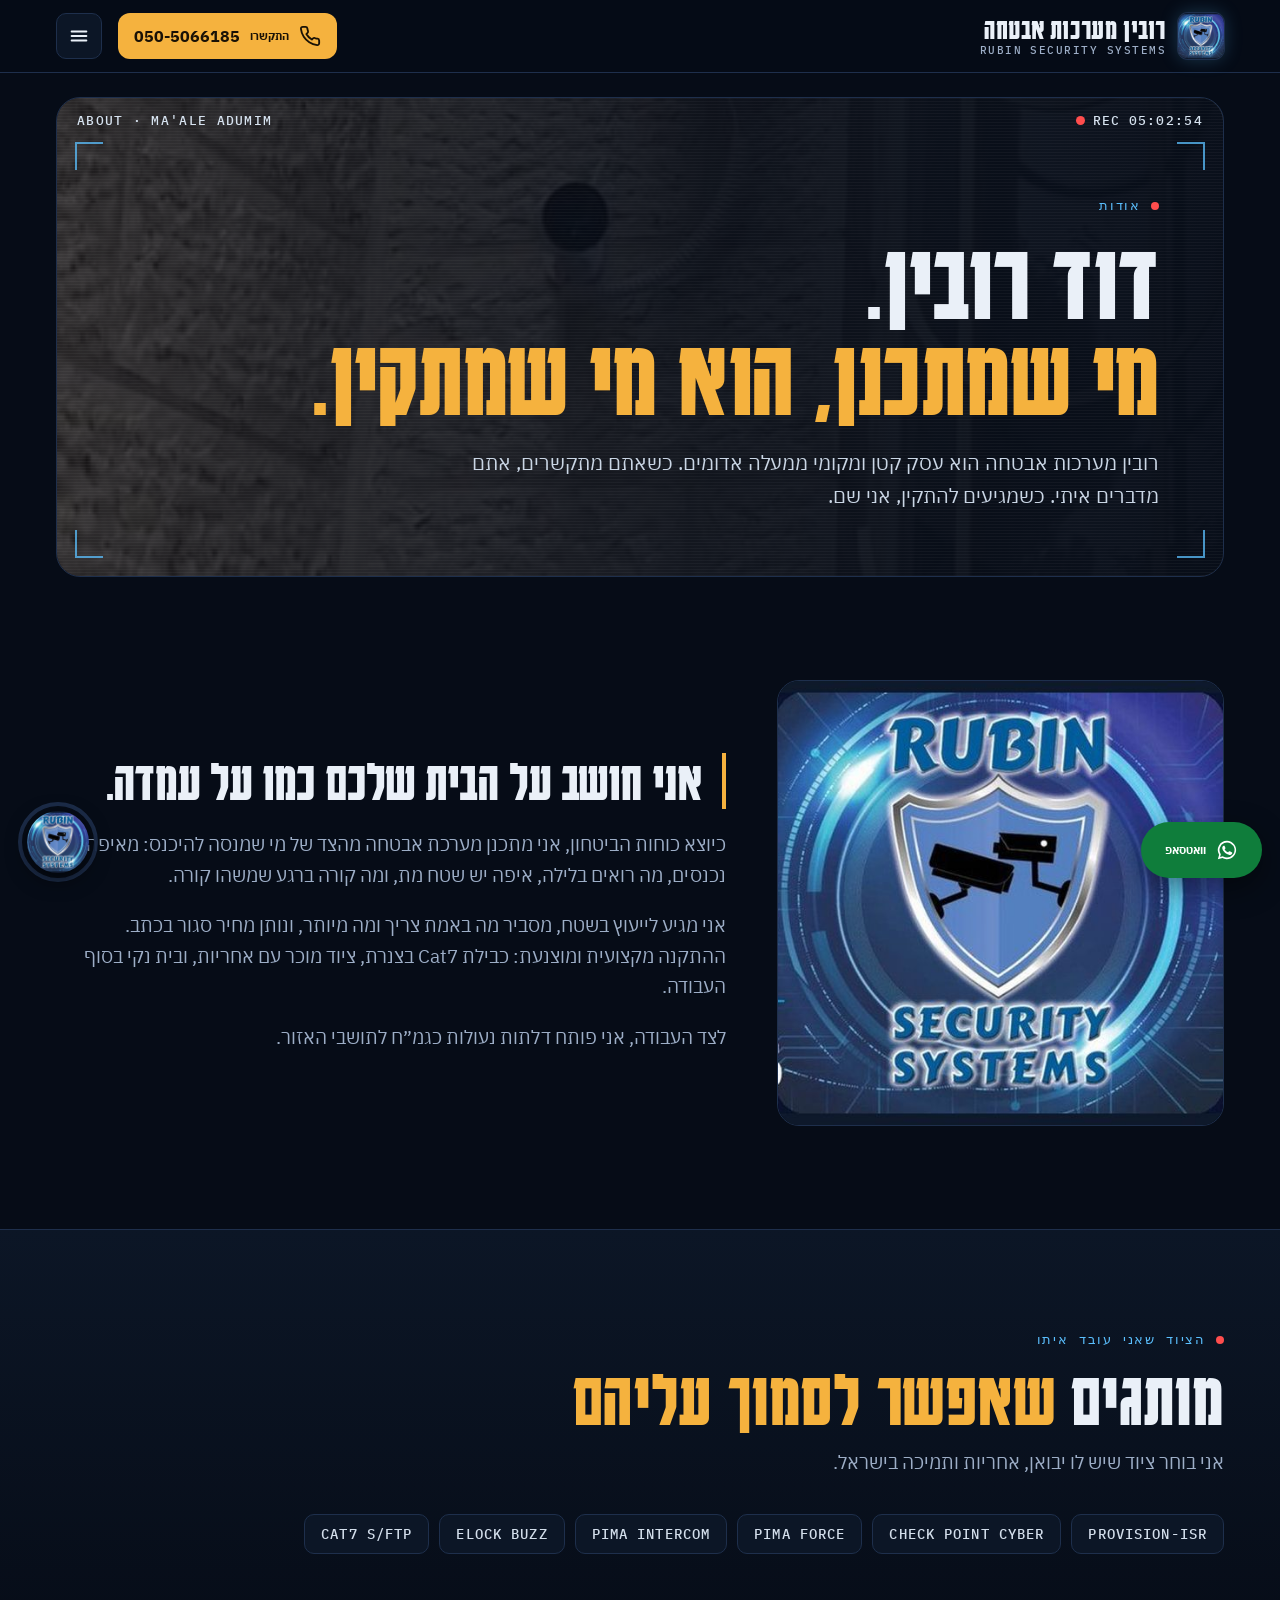
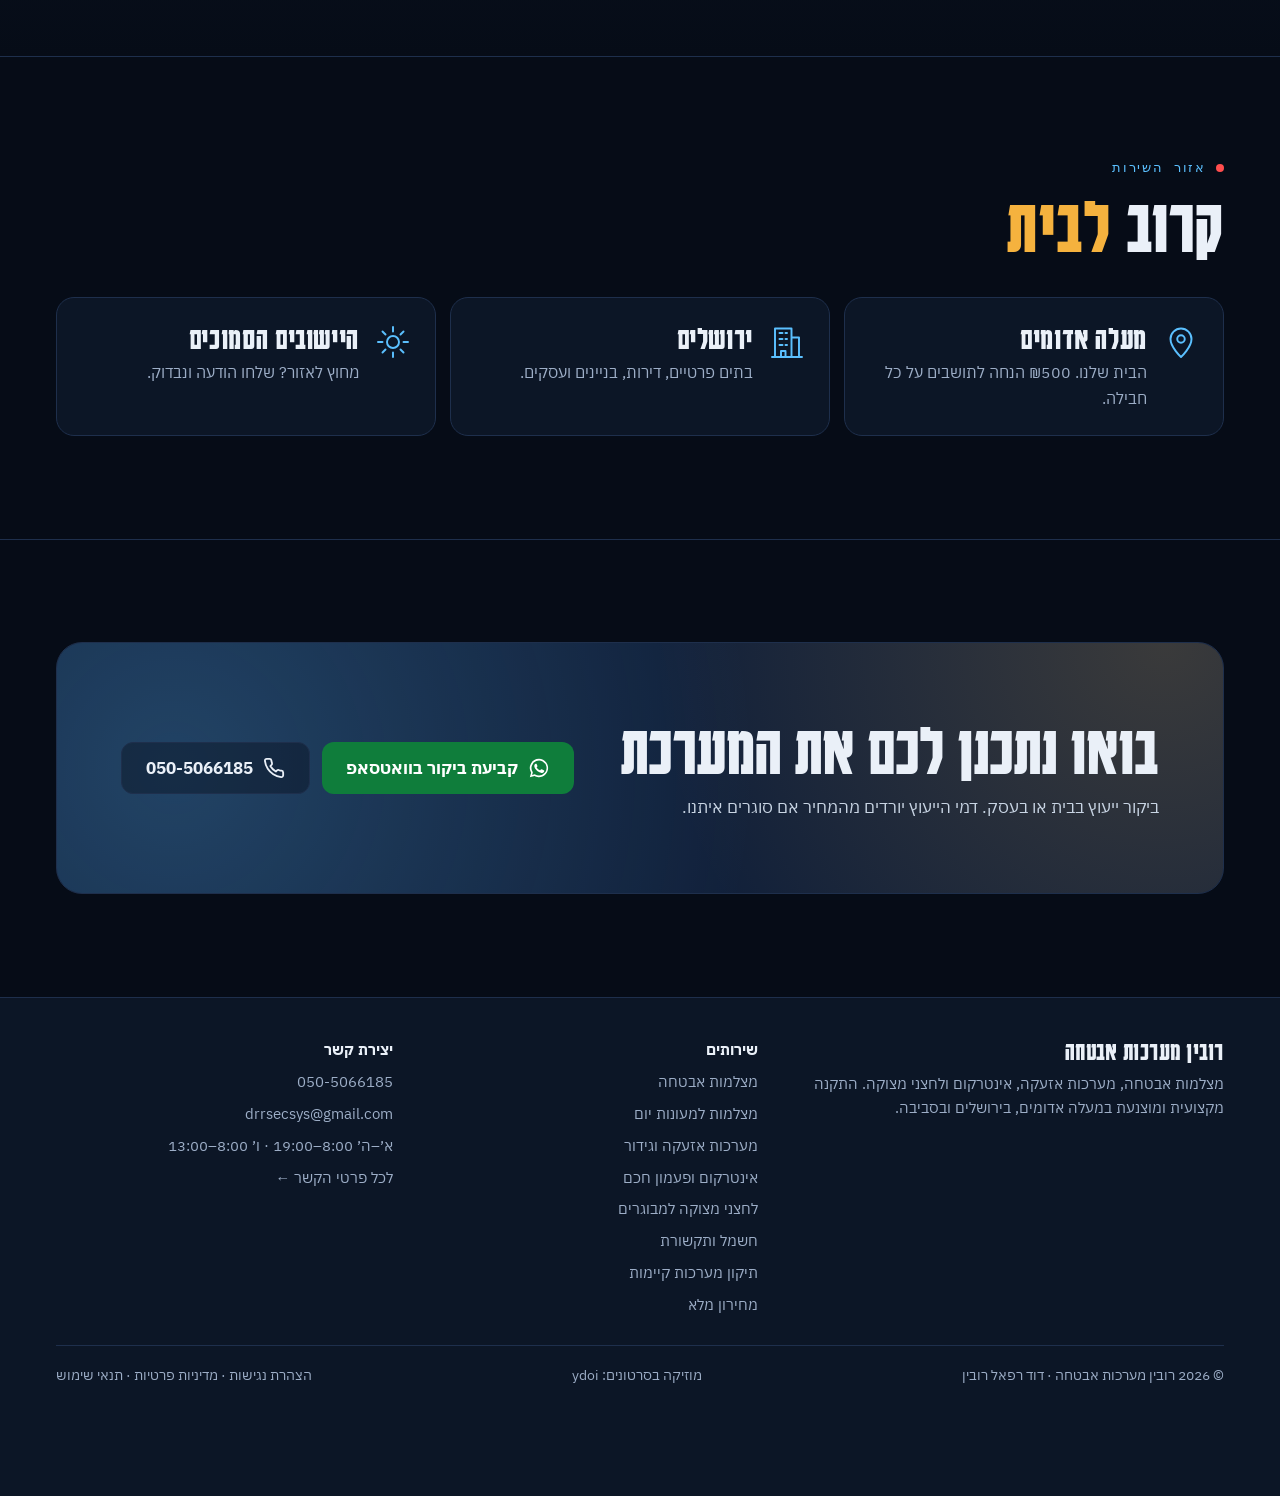
==== commit efcf29a0: "דף חדש: תיקון ושדרוג מערכות קיימות, קישורים בניווט ובסייטמאפ, README עם קישורים לאתר Co-Authored-By:" ====
--- a/about.html
+++ b/about.html
@@ -47,7 +47,7 @@
       <img src="media/logo.jpg" alt="" width="46" height="46">
       <span><b>רובין מערכות אבטחה</b><small>RUBIN SECURITY SYSTEMS</small></span>
     </a>
-    <nav class="nav" aria-label="ניווט ראשי"><a href="index.html">בית</a><a href="cameras.html">מצלמות</a><a href="daycare.html">מעונות יום</a><a href="alarms.html">אזעקות</a><a href="intercom.html">אינטרקום</a><a href="elderly.html">לחצני מצוקה</a><a href="electric.html">חשמל ותקשורת</a><a href="prices.html">מחירון</a><a href="gallery.html">עבודות וסרטונים</a><a href="about.html" aria-current="page">אודות</a><a href="contact.html">צור קשר</a></nav>
+    <nav class="nav" aria-label="ניווט ראשי"><a href="index.html">בית</a><a href="cameras.html">מצלמות</a><a href="daycare.html">מעונות יום</a><a href="alarms.html">אזעקות</a><a href="intercom.html">אינטרקום</a><a href="elderly.html">לחצני מצוקה</a><a href="electric.html">חשמל ותקשורת</a><a href="service.html">תיקון מערכות</a><a href="prices.html">מחירון</a><a href="gallery.html">עבודות וסרטונים</a><a href="about.html" aria-current="page">אודות</a><a href="contact.html">צור קשר</a></nav>
     <a class="btn btn-amber call" href="tel:+972505066185" aria-label="התקשרו 050-5066185"><svg aria-hidden="true"><use href="#i-phone"/></svg><span class="lbl">התקשרו</span> <span class="num ltr">050-5066185</span></a>
     <button type="button" class="menu-btn" id="menuBtn" aria-label="תפריט" aria-expanded="false" aria-controls="drawer"><svg aria-hidden="true"><use href="#i-menu"/></svg></button>
   </div>
@@ -55,7 +55,7 @@
 <div class="drawer" id="drawer" hidden>
   <nav class="sheet" aria-label="תפריט">
     <button type="button" class="x" aria-label="סגירת התפריט">×</button>
-    <a href="index.html">בית</a><a href="cameras.html">מצלמות</a><a href="daycare.html">מעונות יום</a><a href="alarms.html">אזעקות</a><a href="intercom.html">אינטרקום</a><a href="elderly.html">לחצני מצוקה</a><a href="prices.html">מחירון</a><a href="gallery.html">עבודות וסרטונים</a><a href="about.html" aria-current="page">אודות</a><a href="contact.html">צור קשר</a>
+    <a href="index.html">בית</a><a href="cameras.html">מצלמות</a><a href="daycare.html">מעונות יום</a><a href="alarms.html">אזעקות</a><a href="intercom.html">אינטרקום</a><a href="elderly.html">לחצני מצוקה</a><a href="service.html">תיקון מערכות</a><a href="prices.html">מחירון</a><a href="gallery.html">עבודות וסרטונים</a><a href="about.html" aria-current="page">אודות</a><a href="contact.html">צור קשר</a>
     <a class="btn btn-wa" href="https://wa.me/972505066185?text=%D7%A9%D7%9C%D7%95%D7%9D%20%D7%93%D7%95%D7%93%2C%20%D7%90%D7%A9%D7%9E%D7%97%20%D7%9C%D7%99%D7%99%D7%A2%D7%95%D7%A5%20%D7%9C%D7%92%D7%91%D7%99%20%D7%9E%D7%A2%D7%A8%D7%9B%D7%AA%20%D7%90%D7%91%D7%98%D7%97%D7%94" target="_blank" rel="noopener"><svg aria-hidden="true"><use href="#i-wa"/></svg>ייעוץ בוואטסאפ<span class="sr-only"> (נפתח בחלון חדש)</span></a>
   </nav>
 </div>
@@ -97,7 +97,7 @@
   <div class="wrap">
     <div class="cols">
       <div><b>רובין מערכות אבטחה</b><span>מצלמות אבטחה, מערכות אזעקה, אינטרקום ולחצני מצוקה. התקנה מקצועית ומוצנעת במעלה אדומים, בירושלים ובסביבה.</span></div>
-      <div><span style="color:var(--ink);font-weight:700">שירותים</span><a href="cameras.html">מצלמות אבטחה</a><a href="daycare.html">מצלמות למעונות יום</a><a href="alarms.html">מערכות אזעקה וגידור</a><a href="intercom.html">אינטרקום ופעמון חכם</a><a href="elderly.html">לחצני מצוקה למבוגרים</a><a href="electric.html">חשמל ותקשורת</a><a href="prices.html">מחירון מלא</a></div>
+      <div><span style="color:var(--ink);font-weight:700">שירותים</span><a href="cameras.html">מצלמות אבטחה</a><a href="daycare.html">מצלמות למעונות יום</a><a href="alarms.html">מערכות אזעקה וגידור</a><a href="intercom.html">אינטרקום ופעמון חכם</a><a href="elderly.html">לחצני מצוקה למבוגרים</a><a href="electric.html">חשמל ותקשורת</a><a href="service.html">תיקון מערכות קיימות</a><a href="prices.html">מחירון מלא</a></div>
       <div><span style="color:var(--ink);font-weight:700">יצירת קשר</span><span class="ltr" style="text-align:right">050-5066185</span><span class="ltr" style="text-align:right">drrsecsys@gmail.com</span><span>א׳–ה׳ 8:00–19:00 · ו׳ 8:00–13:00</span><a href="contact.html">לכל פרטי הקשר ←</a></div>
     </div>
     <div class="legal"><span>© <span class="yr">2026</span> רובין מערכות אבטחה · דוד רפאל רובין</span><span>מוזיקה בסרטונים: ydoi</span><div class="legal-links"><a href="accessibility.html">הצהרת נגישות</a> · <a href="privacy.html">מדיניות פרטיות</a> · <a href="terms.html">תנאי שימוש</a></div></div>
